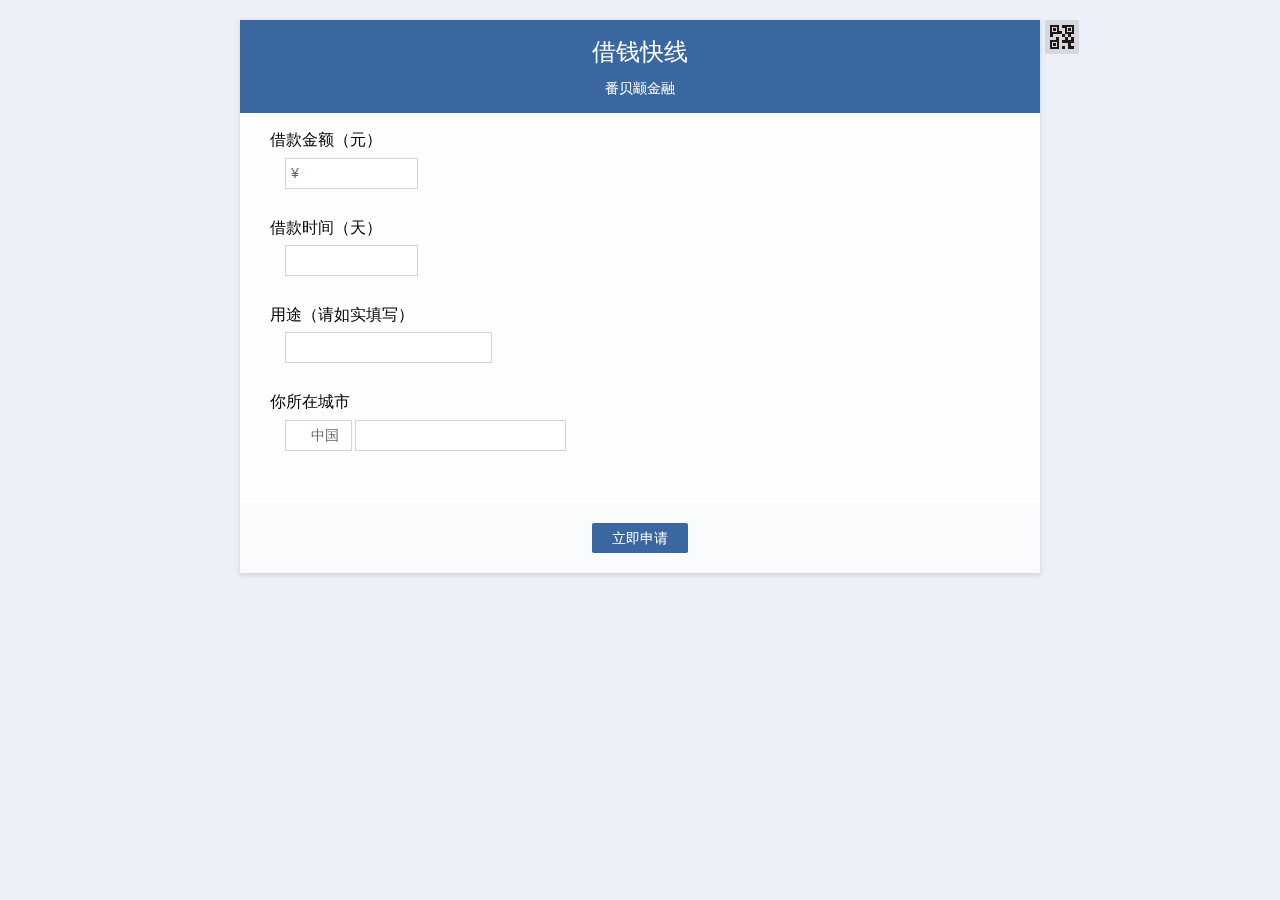
==== jq.html @ 6f874ecc "change" ====
<!DOCTYPE html>
<!-- saved from url=(0029)http://sv.mikecrm.com/0GJIt52 -->
<html><head><meta http-equiv="Content-Type" content="text/html; charset=UTF-8">
		<title>借钱快线</title>
		
		<meta name="viewport" content="width=device-width, initial-scale=1.0, maximum-scale=1.0, minimum-scale=1.0, user-scalable=no">
		<meta name="msapplication-tap-highlight" content="no">
		<meta name="apple-mobile-web-app-capable" content="yes">
		<meta name="robots" content="noindex">
		<meta name="robots" content="noarchive">
		<meta http-equiv="X-UA-Compatible" content="IE=Edge,chrome=1">
		<meta name="renderer" content="webkit">
		
		<link rel="apple-touch-icon" sizes="144x144" href="http://sv.mikecrm.com/images/favicon/apple-touch-icon-144x144.png">
		<link rel="icon" type="image/png" href="http://sv.mikecrm.com/images/favicon/favicon-32x32.png" sizes="32x32">
		<link rel="icon" type="image/png" href="http://sv.mikecrm.com/images/favicon/favicon-96x96.png" sizes="96x96">
		<meta name="msapplication-TileColor" content="#2d89ef">
		<meta name="msapplication-TileImage" content="images/favicon/mstile-144x144.png">
		<meta name="theme-color" content="#267DC5">

		<link rel="stylesheet" type="text/css" href="./jq_files/reset.css">
		<link rel="stylesheet" type="text/css" href="./jq_files/error.css">
		<link rel="stylesheet" type="text/css" href="./jq_files/formGlobal.css">
		<!-- <link rel="stylesheet" id="formStyleSheet" type="text/css" href="form/css/form.css"/> -->
		<link rel="stylesheet" type="text/css" href="./jq_files/cpCalendar.css">
						<script type="text/javascript">
					//Todo: JS is here
					var _VER = "170607";
					var _T = "0GJIt52";
					var IN_WECHAT = false;
							var JHR = 0;
							var SOUL = {"w":800,"h":{"t":"借钱快线","ly":8,"lys":1,"d":"番贝颛金融"},"t":{"sb":1,"sbt":"立即申请","crs":2},"st":{"h":{"bgl":{"h":3,"v":9},"yof":0,"bg":"_header_bg_duRuo.png","bgc":"#3B67A0","bgo":1,"tc":"#FFFFFF","dc":"#FFFFFF"},"bgc":"#EDF0F8","thc":"#2D8FD9","b":{"bgc":"#FDFDFE","bgo":1,"tc":"#000000","dc":"#666666","oc":"#000000"},"s":{"bgc":"#FAFBFC","bgo":1,"btc":"#3B67A0","btct":"#FFFFFF","btw":2}},"se":null,"ext":null,"cpo":"200015023;200015024;200015025;200015026","cpl":"----","cp":{"200015023":[13,0,{"t":"借款金额（元）","d":""},{"adc":1,"s":"1","wd":2},0],"200015024":[6,0,{"t":"借款时间（天）"},{"wd":2},0],"200015025":[6,0,{"t":"用途（请如实填写）"},{"wd":3},0],"200015026":[16,0,{"t":"你所在城市"},{"ilc":1,"lc":1,"t":2,"wd":4},0]},"_m":{"FRS":200005518,"ACC":"iuz3uHiymnwUGQe2jqub4FoNMu32zaqS","T":"0GJIt52","I":200001213,"U":"\/ugc_1_a\/pub\/ym\/ym1my6o6quan142lodaq6rht45pv9k57\/form\/image\/","CLN":"快线"}};
							var VST = {"ipLocI":1,"ipLocII":925,"ipLocIII":926,"mpLoc":{"1":{"1":"中国","2":"中國","3":"China","4":"China","5":"الصين","6":"Chine","7":"China","8":"Cina","9":"中国","10":"중국","11":"Китай"},"925":{"1":"浙江","3":"Zhejiang"},"926":{"1":"杭州","3":"Hangzhou"}},"lang":1,"uvd":{"wc":{"nickname":"tian","sex":1,"country":"China","province":"Zhejiang","city":"Hangzhou","headimgurl":"http:\/\/wx.qlogo.cn\/mmopen\/Q3auHgzwzM6mnrmthpxYVfjY0HbuEKZJ0L7nyo3NomIcA32icacultEnpJ9EUY46PLX19rroSy8xU9Uiczk37ocA\/0"},"ct":{"28":1,"30":{"I":1,"II":925,"III":926}}}};
					var _LFP = 1;
							var _SLD = "sv";
				</script>
			<link rel="stylesheet" type="text/css" href="./jq_files/form.css" media="all"><style id="style-1-cropbar-clipper">/* Copyright 2014 Evernote Corporation. All rights reserved. */
.en-markup-crop-options {
    top: 18px !important;
    left: 50% !important;
    margin-left: -100px !important;
    width: 200px !important;
    border: 2px rgba(255,255,255,.38) solid !important;
    border-radius: 4px !important;
}

.en-markup-crop-options div div:first-of-type {
    margin-left: 0px !important;
}
</style></head>
<!--[if IE 8]> <body class="ie8 cn win sld_sv"> <![endif]-->
<!--[if IE 9]> <body class="ie9 cn win sld_sv"> <![endif]-->
<!--[if gt IE 9]> <body class="cn win sld_sv"> <![endif]-->
<!--[if !IE]>--><body class="cn win sld_sv" style="background-color: rgb(237, 240, 248);"><!--<![endif]-->
		<form class="handleForm" method="post" enctype="multipart/form-data">
			<div class="wrapper">
				<div class="main" style="width: 800px;">
					<div class="header" style="background-color: rgb(59, 103, 160); height: auto; min-height: 63px; background-image: url(&quot;http://cdn1.mikecrm.com/images/formTemplate/header_bg_duRuo.png&quot;); background-position: center 100%; background-repeat: repeat-x;"><div class="fb_headerInfo" style="padding-top:0px">
		<div class="h_headline" style="text-align:center;color:#FFFFFF;"><p>借钱快线</p></div>
		<div class="h_description" style="text-align:center;color:#FFFFFF;"><p>番贝颛金融</p></div></div></div>
					<div class="body" style="background-color: rgb(253, 253, 254);"><div data-reactid=".0"><div class="fb_componentWrapper" data-reactid=".0.0"><div class="fb_component currency" id="200015023" data-reactid=".0.0.0:$c200015023"><div class="fb_componentText" data-reactid=".0.0.0:$c200015023.0"><p class="fbc_title" style="line-height:1.4;font-size:16px;font-weight:normal;color:#000000;" data-reactid=".0.0.0:$c200015023.0.0"><span data-reactid=".0.0.0:$c200015023.0.0.1:$block0"><span data-reactid=".0.0.0:$c200015023.0.0.1:$block0.0">借款金额（元）</span></span><span data-reactid=".0.0.0:$c200015023.0.0.3"></span></p><p class="fbc_tips" style="line-height:1.4;font-size:12px;color:rgba(102,102,102,0.7);" data-reactid=".0.0.0:$c200015023.0.2"></p></div><div class="fb_componentBody" data-reactid=".0.0.0:$c200015023.1"><div class="fbc_content fbc_widthCp" style="width:20%;" data-reactid=".0.0.0:$c200015023.1.0"><span class="fbc_currencySymbol" style="line-height:1.4;color:#666666;" data-reactid=".0.0.0:$c200015023.1.0.0">¥</span><div class="fbc_input" style="height:31px;line-height:1.4;padding-left:16px;" data-reactid=".0.0.0:$c200015023.1.0.1"><input class="fbi_input" tabindex="0" type="text" spellcheck="false" value="" autocomplete="off" data-reactid=".0.0.0:$c200015023.1.0.1.2"></div></div></div></div><div class="fb_component input" id="200015024" data-reactid=".0.0.0:$c200015024"><div class="fb_componentText" data-reactid=".0.0.0:$c200015024.0"><p class="fbc_title" style="line-height:1.4;font-size:16px;font-weight:normal;color:#000000;" data-reactid=".0.0.0:$c200015024.0.0"><span data-reactid=".0.0.0:$c200015024.0.0.1:$block0"><span data-reactid=".0.0.0:$c200015024.0.0.1:$block0.0">借款时间（天）</span></span><span data-reactid=".0.0.0:$c200015024.0.0.3"></span></p></div><div class="fb_componentBody" data-reactid=".0.0.0:$c200015024.1"><div class="fbc_content fbc_widthCp" style="width:20%;" data-reactid=".0.0.0:$c200015024.1.0"><div class="fbc_input" style="height:31px;line-height:1.4;" data-reactid=".0.0.0:$c200015024.1.0.0"><input class="fbi_input" tabindex="0" type="text" spellcheck="false" autocomplete="off" value="" data-reactid=".0.0.0:$c200015024.1.0.0.2"></div></div></div></div><div class="fb_component input" id="200015025" data-reactid=".0.0.0:$c200015025"><div class="fb_componentText" data-reactid=".0.0.0:$c200015025.0"><p class="fbc_title" style="line-height:1.4;font-size:16px;font-weight:normal;color:#000000;" data-reactid=".0.0.0:$c200015025.0.0"><span data-reactid=".0.0.0:$c200015025.0.0.1:$block0"><span data-reactid=".0.0.0:$c200015025.0.0.1:$block0.0">用途（请如实填写）</span></span><span data-reactid=".0.0.0:$c200015025.0.0.3"></span></p></div><div class="fb_componentBody" data-reactid=".0.0.0:$c200015025.1"><div class="fbc_content fbc_widthCp" style="width:30%;" data-reactid=".0.0.0:$c200015025.1.0"><div class="fbc_input" style="height:31px;line-height:1.4;" data-reactid=".0.0.0:$c200015025.1.0.0"><input class="fbi_input" tabindex="0" type="text" spellcheck="false" autocomplete="off" value="" data-reactid=".0.0.0:$c200015025.1.0.0.2"></div></div></div></div><div class="fb_component city" id="200015026" data-reactid=".0.0.0:$c200015026"><div class="fb_componentText" data-reactid=".0.0.0:$c200015026.0"><p class="fbc_title" style="line-height:1.4;font-size:16px;font-weight:normal;color:#000000;" data-reactid=".0.0.0:$c200015026.0.0"><span data-reactid=".0.0.0:$c200015026.0.0.1:$block0"><span data-reactid=".0.0.0:$c200015026.0.0.1:$block0.0">你所在城市</span></span><span data-reactid=".0.0.0:$c200015026.0.0.3"></span></p></div><div class="fb_componentBody" data-reactid=".0.0.0:$c200015026.1"><div class="fbc_mlContent has-country fbc_widthCp has-city" style="width:40%;" data-reactid=".0.0.0:$c200015026.1.0"><div class="fbc_mlItem fbc_select hasValue country is-limitCountry" style="height:31px;line-height:1.4;font-weight:normal;" data-reactid=".0.0.0:$c200015026.1.0.0:$limitCountry"><p class="fbc_selectValue hasImage" style="background-image:url(images/nationalFlag/1.gif);" data-reactid=".0.0.0:$c200015026.1.0.0:$limitCountry.0">中国</p></div><div class="fbc_mlItem fbc_inputSelect city" data-reactid=".0.0.0:$c200015026.1.0.0:$city"><div class="fbc_selectValue fbc_input" style="height:31px;line-height:1.4;" data-reactid=".0.0.0:$c200015026.1.0.0:$city.0"><input class="fbi_input" tabindex="0" type="text" spellcheck="false" autocomplete="off" data-reactid=".0.0.0:$c200015026.1.0.0:$city.0.2"></div><ul class="fbc_selectList" data-reactid=".0.0.0:$c200015026.1.0.0:$city.1"></ul></div><div class="clearB" data-reactid=".0.0.0:$c200015026.1.0.1"></div></div></div></div><div class="clearB" data-reactid=".0.0.$clearB"></div></div><noscript data-reactid=".0.$cart"></noscript></div></div>
			  		<div class="submitWrapper"><div data-reactid=".1"><div class="submit" style="text-align:center;background-color:#FAFBFC;" data-reactid=".1.$submit"><a class="fb_submitBtn" id="form_submit" style="width:auto;height:30px;padding-top:7px;padding-bottom:7px;padding-left:20px;padding-right:20px;font-weight:normal;color:#FFFFFF;background:#3B67A0;" data-reactid=".1.$submit.1">立即申请</a></div></div></div>
				<a class="f_shareBtn " title="通过二维码分享此表单"><img src="./jq_files/form_shareQr.png"></a></div>
			</div>
		</form>

		<div class="popwin" id="popwin"></div>
		<!--[if lt IE 9]>
			<script src="./form/js/json.js"></script>
		<![endif]-->
		<script type="text/javascript" src="./jq_files/commons.js.下载"></script>
		<script type="text/javascript" src="./jq_files/common-cn.js.下载"></script>
		<script type="text/javascript" src="./jq_files/viewer.js.下载"></script>
		<script type="text/javascript" src="./jq_files/f.js.下载"></script>
	
</body></html>
---- jq_files/error.css ----
.error_wrapper.isMobile,.fbc_input{-webkit-box-sizing:border-box;-moz-box-sizing:border-box}.fbc_button,.overEllipsis{overflow:hidden;white-space:nowrap;text-overflow:ellipsis;-o-text-overflow:ellipsis}.err_img,.fb_ssImg,.fbc_button{max-width:100%}.error_wrapper{width:600px;padding:20px 30px;margin:20px auto}.fb_frIcon,.fb_ssItem.input,.fb_ticketValidation{margin-left:auto;margin-right:auto}.error_wrapper .poweredBy_logo{float:none}.error_wrapper.isMobile{width:100%;padding:20px;box-sizing:border-box}.err_item{padding:10px 0;text-align:center}.err_title{margin-bottom:10px;line-height:25px;font-size:22px;font-size:2.2rem;color:#333}.err_blueTitle,.err_subTitle.hasMargin{margin-bottom:15px}.err_blueTitle{margin-top:5px;line-height:20px;font-size:18px;font-size:1.8rem;color:#2D8FD9}.err_subTitle{line-height:20px;color:#999}.limited .err_subTitle{text-align:left}.err_subTitle .toWiki{cursor:pointer}.err_subTitle>a,.err_subTitle>a:visited{color:#2D8FD9}.err_subTitle>a:hover{color:#1B71B8}.fb_secondaryStatus{padding:20px 30px 40px;text-align:center}.fb_ssItem{padding:10px 0;text-align:center}.fb_ssItem.input{width:140px;padding-bottom:0}.fbc_input,.isMobile .fb_ssItem.input,.isMobile .fbc_button{width:100%}.fb_ssItem .fbc_input{padding:5px;text-align:center}.fb_ssItem.button{margin-top:5px;line-height:0}.fb_ssItem.button .fbc_button{min-width:140px}.fb_ssItem.dayTime,.fb_ssItem.openTime{margin-top:10px}.fb_ssTitle{margin-bottom:20px;line-height:25px;font-size:20px;font-size:2rem;color:#333}.fb_ssSubTitle{line-height:20px;color:#666}.fb_ssSubTitle.error{color:#DA2824}.fbc_link,.fbc_link:visited{color:#2D8FD9}.fbc_link{line-height:25px}.fbc_link:hover{color:#1B71B8}.fb_errorTips{line-height:20px;color:#DA2824}.fb_ssTimeGuide{line-height:25px;color:#666}.fb_ssTime{line-height:40px;font-size:20px;color:#333}.fbc_input{padding:5px;line-height:1.4;color:#000;background:#fff;border:1px solid #D3D3D3;box-sizing:border-box}.fbc_input:hover{border-color:#AAA}.fbc_input:focus{border-color:#2D8FD9}.fbc_input:disabled{background:#F9FAFB}.fbc_input:disabled:hover{border-color:#D3D3D3}.fbc_input.error,.fbc_input.error:focus,.fbc_input.error:hover{border-color:#DA2824}.fbc_button{display:inline-block;min-width:60px;height:30px;line-height:30px;font-size:14px;text-align:center;color:#FFF;background:#1D9FE5;-webkit-box-sizing:border-box;-moz-box-sizing:border-box;box-sizing:border-box}.fbc_tips,.fbc_tips:visited{color:#A6D0F2}.fb_ssItem .fbc_button,.fbc_button:hover{background-color:#0D92E2}.fbc_button.orange{background-color:#F16C04}.fbc_button.orange:hover{background-color:#FFA002}.fbc_tips{padding-left:5px;-webkit-transition:all .2s cubic-bezier(.47,0,.745,.715);-moz-transition:all .2s cubic-bezier(.47,0,.745,.715);transition:all .2s cubic-bezier(.47,0,.745,.715)}.fbc_tips:hover{color:#2D8FD9}.fb_randomCode{display:inline-block;line-height:0;background-color:#fff;border:1px solid #EEE}.fb_rdExample,.fb_rdTitle{min-width:200px;line-height:20px;-webkit-box-sizing:border-box;-moz-box-sizing:border-box;display:inline-block}.fb_rdTitle{min-height:31px;padding:5px 10px;color:#333;background-color:#FCFCFC;border-bottom:1px solid #EEE;box-sizing:border-box}.fb_rdExample{min-height:40px;padding:10px;font-size:18px;font-size:1.8rem;color:#FF9F00;box-sizing:border-box}.fb_fnText{line-height:1.4;color:#666}.fb_frData,.fb_frStatistics{cursor:pointer;display:inline-block;width:132px;text-align:center}.it .fb_frData,.it .fb_frStatistics{width:180px}.ja .fb_frData,.ja .fb_frStatistics{width:150px}.fb_frBorder{display:inline-block;width:1px;height:50px;background-color:#EEE}.fb_frIcon{width:30px;height:30px;background:url(../../images/form/formCom.png) -375px center no-repeat}.sld_cn .fb_frIcon{background-image:url(http://cdn1.mikecrm.com/images/form/formCom.png)}.fb_frData .fb_frIcon{background-position:-406px center}.fb_frTitle{margin-top:5px;line-height:20px}.fb_ticketValidation{width:410px;max-width:100%;padding:15px;background-color:#2D8FD9;border-radius:5px;-webkit-box-sizing:border-box;-moz-box-sizing:border-box;box-sizing:border-box}.fb_tvDecorate:after,.fb_tvDecorate:before{top:0;width:14px;height:15px;content:'';bottom:0}.fb_tvContent,.fb_tvDecorate{position:relative;background-color:#fff}.fb_tvContent{border-radius:5px;-webkit-box-shadow:0 0 5px rgba(0,0,0,.6);box-shadow:0 0 5px rgba(0,0,0,.6)}.fb_tvTitle{position:relative;padding:20px 10px 10px;font-size:20px;font-size:2rem}.fb_tvGuide{padding-bottom:10px;color:#2D8FD9}.fb_tvDecorate{height:15px}.fb_tvDecorate:before{position:absolute;left:-5px;background:url(../../images/form/sprite.png) -259px -165px #2D8FD9}.fb_tvDecorate:after{position:absolute;right:-5px;background:url(../../images/form/sprite.png) -281px -165px #2D8FD9}.fb_tvBorder{position:absolute;top:7px;left:12px;right:12px;border-bottom:1px dashed #2D8FD9}.fb_tvQrCode{width:150px;height:150px;margin-top:15px}.fb_tvRandomCode{padding-bottom:15px;font-size:20px;font-size:2rem;text-decoration:none;color:inherit}.fb_tvDescribe{padding:10px 5px 15px;margin-left:10px;margin-right:10px;line-height:20px;font-size:13px;font-size:1.3rem;text-align:left;color:#848484;border-top:1px solid #D9DFE2}.fb_ticketValidationIntro{padding:10px;margin-top:10px;background-color:#E9EFF3}.fb_ticketValidationTitle{padding-bottom:15px;color:#848484}.fb_tviStep{position:relative;min-height:28px;padding-left:38px}.fb_tviStep.step0,.fb_tviStep.step1{padding-bottom:15px}.fb_tviStep.step0:before,.fb_tviStep.step1:before{content:'';position:absolute;top:28px;left:14px;bottom:0;border-left:1px dashed #2D8FD9}.fb_tviIcon{position:absolute;top:0;left:0;width:28px;height:28px;line-height:28px;text-align:center;color:#fff;background-color:#2D8FD9;border-radius:50%}.fb_tviTitle{line-height:28px;color:#2D8FD9}.fb_tviDes{font-size:12px;font-size:1.2rem;color:#525252}
---- jq_files/formGlobal.css ----
.cpt_img,.h_logo,.logo{max-width:100%}.overEllipsis{overflow:hidden;white-space:nowrap;text-overflow:ellipsis;-o-text-overflow:ellipsis}.fbc_optionSvg{position:absolute;display:inline-block;width:20px;padding-top:6px;color:#C5C5C6}.form_globalTips,.mask{position:fixed;top:0;left:0;right:0;bottom:0}.fbc_optionSvg.selected,.fbc_optionSvg:active{color:#2D8FD9}.form-disabled{filter:blur(6px);-webkit-filter:blur(6px)}.mask{z-index:999;background-color:rgba(0,0,0,.4);-webkit-transform:translateZ(9px);-moz-transform:translateZ(9px);transform:translateZ(9px)}.mask .popInnerAnimation{-webkit-animation:.28s translate_popinner forwards;-moz-animation:.28s translate_popinner forwards;animation:.28s translate_popinner forwards}.mask .captcha,.mask .scanner{width:240px;background:#fff;margin-left:auto;margin-right:auto;margin-top:5%;text-align:center;-webkit-box-shadow:0 2px 6px rgba(0,0,0,.2);box-shadow:0 2px 6px rgba(0,0,0,.2);border-radius:3px}.mask .captcha .scannerQRCode,.mask .scanner .scannerQRCode{width:174px;height:174px;margin-top:30px}.mask .captcha .scannerGuide,.mask .scanner .scannerGuide{padding:20px;margin-top:30px;background-color:#FAFBFC;border-top:1px solid #E9E8E7;border-radius:0 0 3px 3px}.mask .captcha .scannerWeChatIcon,.mask .scanner .scannerWeChatIcon{width:40px;height:40px}.mask .captcha .scannerDes,.mask .scanner .scannerDes{padding-top:10px;line-height:20px;color:#848484}.shareMask .scanner .scannerWeChatIcon{display:none}.form_globalTips{z-index:99;height:40px;line-height:40px;text-align:center;color:#fff;background:rgba(0,0,0,.6)}.wrapper{padding:20px 10px;-webkit-text-size-adjust:none;-ms-text-size-adjust:none;text-size-adjust:none}.readOnly .wrapper{margin-top:40px}.cpt_content{padding:20px 30px}.cpt_tips{padding-top:15px;padding-bottom:15px;line-height:20px;font-size:12px;font-size:1.2rem;color:#666}.cpt_tips.error{color:#DA2824}.cpt_inputWrapper{padding-right:22px}.cpt_icon{position:absolute;top:1px;right:6px;bottom:0;line-height:29px;color:#52B266}.h_description,.h_headline{line-height:1.4;white-space:pre-wrap;text-align:center}.cpt_icon.error{color:#DA2824}.cpt_operate{padding:15px 30px;background-color:#FAFBFC;border-top:1px solid #E9E8E7;border-radius:0 0 3px 3px}.cpt_confirm{width:100%}@media screen and (max-width:600px){.wrapper{padding:0}}.main{position:relative;width:800px;margin-left:auto;margin-right:auto;-webkit-box-shadow:0 2px 5px 1px rgba(124,124,124,.2);box-shadow:0 2px 5px 1px rgba(124,124,124,.2);z-index:20}.coverForm,.f_shareBtn{position:absolute;top:0}.f_shareBtn,.f_shareBtn>img{width:24px;height:24px}.ie8 .main{zoom:1;border:1px solid #c7c7c7;filter:progid:DXImageTransform.Microsoft.Shadow(Color=#eeeeee, Strength=2, Direction=90) , progid:DXImageTransform.Microsoft.Shadow(Color=#eeeeee, Strength=2, Direction=90)}.f_shareBtn{display:inline-block;left:100%;padding:5px;margin-left:5px;background-color:#E6E6E6;background-color:rgba(0,0,0,.1);border-radius:2px}.mj_content,.pb_hasSelfLogo{margin-left:auto;margin-right:auto}.f_shareBtn.f_shareLight{background-color:rgba(255,255,255,.3)}.coverForm{left:0;right:0;bottom:0;z-index:21;-webkit-transform:translateZ(4px);-moz-transform:translateZ(4px);transform:translateZ(4px)}.header{padding:15px 20px;color:#FFF;background-color:#0C4067}.pb_caLink,.poweredBy{color:rgba(0,0,0,.5);display:inline-block}.h_headline{font-size:24px;font-size:2.4rem;font-weight:700}.h_description{margin-top:10px}.mj_jtInfo,.pb_caLink,.poweredBy_title{overflow:hidden;white-space:nowrap;text-overflow:ellipsis;-o-text-overflow:ellipsis}.h_logo{line-height:0;text-align:center}.logo.style2{-webkit-box-shadow:0 2px 4px rgba(33,69,100,.6);box-shadow:0 2px 4px rgba(33,69,100,.6)}.logo.style3{-webkit-box-shadow:0 0 4px rgba(33,69,100,.6);box-shadow:0 0 4px rgba(33,69,100,.6)}.logo.style4{border:2px solid #000}.logo.style5{border:2px solid #fff}.body{min-height:70px;background-color:#FFF;border-top:0 none}.copyright{margin-top:20px;text-align:center}.poweredBy{height:21px;font-size:12px;font-size:1.2rem}.poweredBy_logo{float:left;display:inline-block;width:32px;height:21px;background:url(../../images/form/formCom.png) -436px center no-repeat}.sld_cn .poweredBy_logo{background-image:url(//cdn1.mikecrm.com/images/form/formCom.png)}.poweredBy_light{background-position:-468px center}.poweredBy_title{float:left;display:inline-block;max-width:700px;height:16px;padding-top:5px;padding-left:5px;line-height:16px}.pb_hasSelfLogo{position:relative;width:800px}.pb_mikeLogo{display:inline-block;position:absolute;right:0;top:-10px;width:82px;height:20px;background:url(../../images/logo/form_cn.png) center center no-repeat}.sld_cn .pb_mikeLogo{background-image:url(//cdn1.mikecrm.com/images/logo/form_cn.png)}.en .pb_mikeLogo{width:88px;height:19px;background-image:url(../../images/logo/form_en.png)}.sld_cn .en .pb_mikeLogo{background-image:url(//cdn1.mikecrm.com/images/logo/form_en.png)}.pb_companyInfo{min-height:30px;padding-left:90px;padding-right:90px;line-height:0;text-align:center}.is-noLogo .pb_companyInfo{padding-left:0;padding-right:0}.pb_companyLogo{max-width:100%;max-height:200px}.pb_companyName{padding-top:10px}.pb_caLink{max-width:100%;height:20px;line-height:20px;font-size:14px;font-size:1.4rem}.cp_countPickerContent{height:30px;padding-left:30px}.cp_iCountPicker{position:relative}.lg-countpicker-input{z-index:3;float:left;width:45px;height:30px;padding:4px 18px 4px 4px;line-height:20px;text-align:right;background-color:#fff;border:1px solid #D9D9D9;-webkit-box-sizing:border-box;-moz-box-sizing:border-box;box-sizing:border-box}.lg-countpicker-input.lg-countpicker-focus{border-color:#2D8FD9}.lg-countpicker-input.error{color:#C53B37;border-color:#C53B37}.lg-countpicker-unit{cursor:text;position:absolute;top:5px;left:59px;bottom:5px;line-height:20px;color:#848484}.lg-countpicker-increase,.lg-countpicker-reduce{float:left;display:inline-block;width:30px;height:30px;line-height:28px;text-align:center;color:#2D8FD9;background-color:#FFF;border:1px solid #D9D9D9;-webkit-box-sizing:border-box;-moz-box-sizing:border-box;box-sizing:border-box}.lg-countpicker-increase:hover,.lg-countpicker-reduce:hover{border-color:#7DB1DC}.lg-countpicker-increase:active,.lg-countpicker-reduce:active{color:#FFF;background-color:#2D8FD9;border-color:#2D8FD9}.lg-countpicker-increase.disabled,.lg-countpicker-reduce.disabled{cursor:default;color:#ABB2BB}.lg-countpicker-increase.disabled:hover,.lg-countpicker-reduce.disabled:hover{border-color:#D9D9D9}.lg-countpicker-increase.disabled:active,.lg-countpicker-reduce.disabled:active{color:#ABB2BB;background-color:#FFF;border-color:#D9D9D9}.lg-countpicker.no-input .lg-countpicker-reduce{border-right-color:#D9D9D9}.lg-countpicker.no-input .lg-countpicker-reduce:hover{border-right-color:#7DB1DC}.lg-countpicker.no-input .lg-countpicker-reduce:active{border-right-color:#2D8FD9}.lg-countpicker.no-input .lg-countpicker-reduce.disabled:hover{border-right-color:#D9D9D9}.lg-countpicker-reduce,.lg-countpicker-reduce.disabled:hover{border-right-color:transparent}.lg-countpicker-increase,.lg-countpicker-increase.disabled:hover{border-left-color:transparent}.mj_content{width:340px;height:240px;padding-top:20px;margin-top:5%;text-align:center;background-color:#6C7078;background-color:rgba(37,45,61,.5);border-radius:3px}.ja .mj_content,.ru .mj_content{height:262px}.it .mj_content{height:290px}.mj_img{width:100%;height:110px;background:url(../../images/form/form_publishArrow.png) center center no-repeat}.sld_cn .mj_img{background-image:url(//cdn1.mikecrm.com/images/form/form_publishArrow.png)}.mj_succeedTips{font-size:22px;font-size:2.2rem;color:#fff}.mj_jumpTips{padding:15px 10px 10px;margin-top:20px;border-top:1px solid #7B7F86;border-color:rgba(255,255,255,.1)}.mj_jtTitle{line-height:22px;color:#aaa}.mj_jtInfo{height:32px;line-height:32px;color:#fff}@-webkit-keyframes translate_popinner{0%,100%,90%{-webkit-animation-timing-function:cubic-bezier(.215,.61,.355,1);animation-timing-function:cubic-bezier(.215,.61,.355,1)}0%{opacity:0;-ms-filter:"progid:DXImageTransform.Microsoft.Alpha(Opacity=0)";-webkit-transform:translateY(-30px);transform:translateY(-30px)}90%{opacity:1;-ms-filter:"progid:DXImageTransform.Microsoft.Alpha(Opacity=100)";-webkit-transform:translateY(0);transform:translateY(0)}100%{-webkit-transform:none;transform:none}}@-moz-keyframes translate_popinner{0%,100%,90%{-moz-animation-timing-function:cubic-bezier(.215,.61,.355,1);animation-timing-function:cubic-bezier(.215,.61,.355,1)}0%{opacity:0;-ms-filter:"progid:DXImageTransform.Microsoft.Alpha(Opacity=0)";-moz-transform:translateY(-30px);transform:translateY(-30px)}90%{opacity:1;-ms-filter:"progid:DXImageTransform.Microsoft.Alpha(Opacity=100)";-moz-transform:translateY(0);transform:translateY(0)}100%{-moz-transform:none;transform:none}}@keyframes translate_popinner{0%,100%,90%{-webkit-animation-timing-function:cubic-bezier(.215,.61,.355,1);-moz-animation-timing-function:cubic-bezier(.215,.61,.355,1);animation-timing-function:cubic-bezier(.215,.61,.355,1)}0%{opacity:0;-ms-filter:"progid:DXImageTransform.Microsoft.Alpha(Opacity=0)";-webkit-transform:translateY(-30px);-moz-transform:translateY(-30px);transform:translateY(-30px)}90%{opacity:1;-ms-filter:"progid:DXImageTransform.Microsoft.Alpha(Opacity=100)";-webkit-transform:translateY(0);-moz-transform:translateY(0);transform:translateY(0)}100%{-webkit-transform:none;-moz-transform:none;transform:none}}
---- jq_files/cpCalendar.css ----
.cp_calendar_input,.cp_iContent{min-height:23px;outline:0;line-height:20px}.fUserInput{font-family:"Open Sans","Helvetica Neue",Helvetica,"Nimbus Sans L",-apple-system,BlinkMacSystemFont,"Liberation Sans","Hiragino Sans GB","Microsoft YaHei","Microsoft JhengHei","Source Han Sans CN","Source Han Sans SC","Wenquanyi Micro Hei","WenQuanYi Zen Hei","ST Heiti",SimSun,"WenQuanYi Zen Hei Sharp",sans-serif}.fUserInput.tw,.tw .fUserInput{font-family:"微軟正黑體","Microsoft JhengHei","Helvetica Neue",Helvetica,"MS UI Gothic","Nimbus Sans L",-apple-system,BlinkMacSystemFont,"Liberation Sans","Hiragino Sans GB","Microsoft YaHei","Microsoft JhengHei","Source Han Sans CN","Source Han Sans SC","Wenquanyi Micro Hei","WenQuanYi Zen Hei","ST Heiti",SimSun,"WenQuanYi Zen Hei Sharp",sans-serif}.fUserInput.ja,.ja .fUserInput{font-family:"Helvetica Neue",Helvetica,"MS UI Gothic","Nimbus Sans L",-apple-system,BlinkMacSystemFont,"Liberation Sans","Hiragino Sans GB","Microsoft YaHei","Microsoft JhengHei","Source Han Sans CN","Source Han Sans SC","Wenquanyi Micro Hei","WenQuanYi Zen Hei","ST Heiti",SimSun,"WenQuanYi Zen Hei Sharp",sans-serif}.fSystem{font-family:Roboto,"Helvetica Neue",Helvetica,"Nimbus Sans L",-apple-system,BlinkMacSystemFont,"Liberation Sans","Hiragino Sans GB","Microsoft YaHei","Microsoft JhengHei","Source Han Sans CN","Source Han Sans SC","Wenquanyi Micro Hei","WenQuanYi Zen Hei","ST Heiti",SimSun,"WenQuanYi Zen Hei Sharp",sans-serif}.fSystem.tw,.tw .fSystem{font-family:Roboto,"微軟正黑體","Microsoft JhengHei","Helvetica Neue",Helvetica,"MS UI Gothic","Nimbus Sans L",-apple-system,BlinkMacSystemFont,"Liberation Sans","Hiragino Sans GB","Microsoft YaHei","Microsoft JhengHei","Source Han Sans CN","Source Han Sans SC","Wenquanyi Micro Hei","WenQuanYi Zen Hei","ST Heiti",SimSun,"WenQuanYi Zen Hei Sharp",sans-serif}.fSystem.ja,.ja .fSystem{font-family:Roboto,"Helvetica Neue",Helvetica,"MS UI Gothic","Nimbus Sans L",-apple-system,BlinkMacSystemFont,"Liberation Sans","Hiragino Sans GB","Microsoft YaHei","Microsoft JhengHei","Source Han Sans CN","Source Han Sans SC","Wenquanyi Micro Hei","WenQuanYi Zen Hei","ST Heiti",SimSun,"WenQuanYi Zen Hei Sharp",sans-serif}.fOpenSans{font-family:"Open Sans","Helvetica Neue",Helvetica,"Nimbus Sans L",-apple-system,BlinkMacSystemFont,"Liberation Sans","Hiragino Sans GB","Microsoft YaHei","Microsoft JhengHei","Source Han Sans CN","Source Han Sans SC","Wenquanyi Micro Hei","WenQuanYi Zen Hei","ST Heiti",SimSun,"WenQuanYi Zen Hei Sharp",sans-serif}.fOpenSans.tw,.tw .fOpenSans{font-family:"Open Sans","微軟正黑體","Microsoft JhengHei","Helvetica Neue",Helvetica,"MS UI Gothic","Nimbus Sans L",-apple-system,BlinkMacSystemFont,"Liberation Sans","Hiragino Sans GB","Microsoft YaHei","Microsoft JhengHei","Source Han Sans CN","Source Han Sans SC","Wenquanyi Micro Hei","WenQuanYi Zen Hei","ST Heiti",SimSun,"WenQuanYi Zen Hei Sharp",sans-serif}.fOpenSans.ja,.ja .fOpenSans{font-family:"Open Sans","Helvetica Neue",Helvetica,"MS UI Gothic","Nimbus Sans L",-apple-system,BlinkMacSystemFont,"Liberation Sans","Hiragino Sans GB","Microsoft YaHei","Microsoft JhengHei","Source Han Sans CN","Source Han Sans SC","Wenquanyi Micro Hei","WenQuanYi Zen Hei","ST Heiti",SimSun,"WenQuanYi Zen Hei Sharp",sans-serif}.cBorderbox{-webkit-box-sizing:border-box;-moz-box-sizing:border-box;box-sizing:border-box}.calendar_bDayItem,.calendar_bMonthItem{-webkit-box-sizing:border-box;-moz-box-sizing:border-box}.overEllipsis{overflow:hidden;white-space:nowrap;text-overflow:ellipsis;-o-text-overflow:ellipsis}.cp_calendarField .cp_dropDownMenuWrapper{width:300px;background-color:transparent;-webkit-box-shadow:0 0 0 transparent;box-shadow:0 0 0 transparent}.calendarContainer{width:300px;background-color:#fff;border:1px solid #C1C4C1}.calendarContainer.D.data .calendarWrapper,.calendarContainer.MD.data .calendarWrapper{height:230px}.calendar_switcher{height:38px;margin:-1px;background-color:#267DC5}.calendar_sTitle{cursor:pointer;line-height:38px;text-align:center;font-size:16px;font-size:1.6rem;color:#fff}.calendar_sType{padding-right:10px}.calendarWrapper{overflow:hidden;position:relative;height:280px;-webkit-transition:height .3s cubic-bezier(.215,.61,.355,1);-moz-transition:height .3s cubic-bezier(.215,.61,.355,1);transition:height .3s cubic-bezier(.215,.61,.355,1)}.panel_date .calendarWrapper.calendarStatic{height:220px}.calendarMain{position:absolute;top:0;left:0;right:0;bottom:0}.calendar_typeList{position:absolute;top:-30px;left:20px;right:20px;bottom:0}.calendar_typeItem{cursor:pointer;width:100%;height:40px;padding-top:20px;text-align:center}.calendar_typeTitle{line-height:25px;font-size:16px;font-size:1.6rem;color:#525252}.calendar_typeExample{line-height:15px;font-size:12px;font-size:1.2rem;color:#848484}.calendar_typeItem.selected .calendar_typeTitle,.calendar_typeItem:hover .calendar_typeTitle{color:#2D8FD9}.calendar_typeTitle:before{content:"[";padding-right:9px;-webkit-transform:translateX(20px);-moz-transform:translateX(20px);-ms-transform:translateX(20px);transform:translateX(20px)}.calendar_typeTitle:after{content:"]";padding-left:9px;-webkit-transform:translateX(-20px);-moz-transform:translateX(-20px);-ms-transform:translateX(-20px);transform:translateX(-20px)}.calendar_typeTitle:after,.calendar_typeTitle:before{opacity:0;-ms-filter:"progid:DXImageTransform.Microsoft.Alpha(Opacity=0)";display:inline-block;zoom:1;-webkit-transition:opacity .2s,-webkit-transform .3s;-moz-transition:transform .3s,opacity .2s,-moz-transform .3s;transition:transform .3s,opacity .2s;transition:transform .3s,opacity .2s,-webkit-transform .3s,-moz-transform .3s}.calendar_typeItem.selected .calendar_typeTitle:after,.calendar_typeItem.selected .calendar_typeTitle:before{opacity:1;-ms-filter:"progid:DXImageTransform.Microsoft.Alpha(Opacity=100)";-webkit-transform:translateX(0);-moz-transform:translateX(0);-ms-transform:translateX(0);transform:translateX(0);-webkit-transform:translateZ(0);-moz-transform:translateZ(0);transform:translateZ(0)}.calendar_header{height:49px;padding-left:20px;padding-right:20px;border-bottom:1px solid #E0E0E0}.calendar_hTitle{position:relative;width:100%;height:49px;line-height:49px;font-size:16px;font-size:1.6rem;color:#2D8FD9}.calendar_hTitle.halfWidth{width:40%}.calendar_hTitle.halfWidth.month{float:left}.calendar_hTitle.halfWidth.year{float:right}.calendar_CurrentVal{display:inline-block;position:absolute;top:0;left:20px;right:20px;bottom:0;text-align:center;color:#000}.calendar_hDecrease,.calendar_hIncrease{display:none;padding-left:5px;padding-right:5px;line-height:49px}.calendar_hTitle.canSwitch .hasTopLayer{cursor:pointer;color:#2D8FD9}.calendar_hDecrease{float:left;color:#2D8FD9}.calendar_hIncrease{float:right;color:#2D8FD9}.calendar_hTitle.canSwitch .calendar_hDecrease,.calendar_hTitle.canSwitch .calendar_hIncrease,.calendar_time .calendar_content{display:inline-block}.calendar_body{position:absolute;top:50px;left:0;right:0;bottom:0}.calendar_bMonthList,.calendar_bWeekList,.calendar_bYearList{top:0;left:10px;padding-top:10px;position:absolute;right:0;bottom:0}.calendar_bWeekNameRow{height:30px}.calendar_bWeekNameItem{float:left;width:40px;height:30px;line-height:30px;text-align:center;font-size:12px;font-size:1.2rem;color:#525252;font-weight:700;white-space:nowrap}.calendar_bWeekRow{height:20px;padding-top:10px}.calendar_bDayItem{float:left;cursor:default;width:20px;height:20px;margin-left:10px;margin-right:10px;line-height:20px;text-align:center;color:#AAA;box-sizing:border-box}.calendar_bMonthItem,.calendar_bYearItem{width:70px;margin-top:30px;line-height:30px;height:30px;float:left;text-align:center}.calendar_bDayItem a,.calendar_bDayItem a:hover,.calendar_bDayItem a:visited{color:#AAA}.calendar_bDayItem.current-month{cursor:pointer;color:#525252}.calendar_bDayItem.current-month a,.calendar_bDayItem.current-month a:hover,.calendar_bDayItem.current-month a:visited{color:#525252}.calendar_bDayItem.current-month:hover{color:#2D8FD9;font-weight:700}.calendar_bDayItem.current-month:hover a,.calendar_bDayItem.current-month:hover a:hover,.calendar_bDayItem.current-month:hover a:visited{color:#2D8FD9}.calendar_bDayItem.current-month.selected{color:#2D8FD9;border-bottom:2px solid #267DC5}.calendar_bDayItem.current-month.selected a,.calendar_bDayItem.current-month.selected a:hover,.calendar_bDayItem.current-month.selected a:visited{color:#2D8FD9}.calendar_bDayItem.today{border-radius:50%;background-color:rgba(45,143,217,.5)}.calendar_bDayItem.today.selected{border-bottom:0 none}.calendar_bDayItem.disabled,.calendar_bDayItem.disabled a,.calendar_bDayItem.disabled a:hover,.calendar_bDayItem.disabled a:visited{cursor:default;color:#AAA}.calendar_bDayItem.disabled:hover{color:#AAA;font-weight:400}.calendar_bDayItem.disabled:hover a,.calendar_bDayItem.disabled:hover a:hover,.calendar_bDayItem.disabled:hover a:visited{color:#AAA}.calendar_bDayItem.disabled.selected{color:#AAA;border-bottom:0 none}.calendar_bDayItem.disabled.selected a,.calendar_bDayItem.disabled.selected a:hover,.calendar_bDayItem.disabled.selected a:visited{color:#AAA}.calendar_bMonthItem{cursor:pointer;color:#525252;white-space:nowrap;box-sizing:border-box}.calendar_bYearItem,.cp_iContent{-webkit-box-sizing:border-box;-moz-box-sizing:border-box}.calendar_bMonthItem:hover{color:#2D8FD9;font-weight:700}.calendar_bMonthItem.selected{color:#2D8FD9;border-bottom:2px solid #267DC5}.calendar_bYearItem{cursor:default;color:#AAA;box-sizing:border-box}.calendar_bYearItem.current-decade{cursor:pointer;color:#525252}.calendar_bYearItem.current-decade:hover{color:#2D8FD9;font-weight:700}.calendar_bYearItem.current-decade.selected{color:#2D8FD9;border-bottom:2px solid #267DC5}.calendar_time{height:30px;padding:10px;text-align:center;background-color:#F9FAFB;border-top:1px solid #E0E0E0;border-bottom:1px solid #E0E0E0}.calendar_input{float:left;width:50px;padding:0}.calendar_input .cp_iContent{height:30px;padding-top:4px;padding-bottom:4px;text-align:center;background-color:#fff;border:1px solid #D9DFE2}.cp_iContent{width:100%;padding:0 5px 2px;background-color:transparent;border:0;border-bottom:1px solid #D9DFE2;-webkit-transition:all .1s;-moz-transition:all .1s;transition:all .1s;font-family:"Open Sans","Helvetica Neue",Helvetica,"Nimbus Sans L",-apple-system,BlinkMacSystemFont,"Liberation Sans","Hiragino Sans GB","Microsoft YaHei","Microsoft JhengHei","Source Han Sans CN","Source Han Sans SC","Wenquanyi Micro Hei","WenQuanYi Zen Hei","ST Heiti",SimSun,"WenQuanYi Zen Hei Sharp",sans-serif;box-sizing:border-box}.cp_iContent.tw,.tw .cp_iContent{font-family:"微軟正黑體","Microsoft JhengHei","Helvetica Neue",Helvetica,"MS UI Gothic","Nimbus Sans L",-apple-system,BlinkMacSystemFont,"Liberation Sans","Hiragino Sans GB","Microsoft YaHei","Microsoft JhengHei","Source Han Sans CN","Source Han Sans SC","Wenquanyi Micro Hei","WenQuanYi Zen Hei","ST Heiti",SimSun,"WenQuanYi Zen Hei Sharp",sans-serif}.cp_iContent.ja,.ja .cp_iContent{font-family:"Helvetica Neue",Helvetica,"MS UI Gothic","Nimbus Sans L",-apple-system,BlinkMacSystemFont,"Liberation Sans","Hiragino Sans GB","Microsoft YaHei","Microsoft JhengHei","Source Han Sans CN","Source Han Sans SC","Wenquanyi Micro Hei","WenQuanYi Zen Hei","ST Heiti",SimSun,"WenQuanYi Zen Hei Sharp",sans-serif}.cp_iContent.noBorder{border-bottom:0 none}.cp_calendar_input{float:left;width:50px;padding:4px 0;height:30px;text-align:center;background-color:#fff;border:1px solid #D9DFE2;border-bottom:1px solid #D9DFE2;-webkit-transition:all .1s;-moz-transition:all .1s;transition:all .1s;font-family:"Open Sans","Helvetica Neue",Helvetica,"Nimbus Sans L",-apple-system,BlinkMacSystemFont,"Liberation Sans","Hiragino Sans GB","Microsoft YaHei","Microsoft JhengHei","Source Han Sans CN","Source Han Sans SC","Wenquanyi Micro Hei","WenQuanYi Zen Hei","ST Heiti",SimSun,"WenQuanYi Zen Hei Sharp",sans-serif;-webkit-box-sizing:border-box;-moz-box-sizing:border-box;box-sizing:border-box}.cp_calendar_input.tw,.tw .cp_calendar_input{font-family:"微軟正黑體","Microsoft JhengHei","Helvetica Neue",Helvetica,"MS UI Gothic","Nimbus Sans L",-apple-system,BlinkMacSystemFont,"Liberation Sans","Hiragino Sans GB","Microsoft YaHei","Microsoft JhengHei","Source Han Sans CN","Source Han Sans SC","Wenquanyi Micro Hei","WenQuanYi Zen Hei","ST Heiti",SimSun,"WenQuanYi Zen Hei Sharp",sans-serif}.cp_calendar_input.ja,.ja .cp_calendar_input{font-family:"Helvetica Neue",Helvetica,"MS UI Gothic","Nimbus Sans L",-apple-system,BlinkMacSystemFont,"Liberation Sans","Hiragino Sans GB","Microsoft YaHei","Microsoft JhengHei","Source Han Sans CN","Source Han Sans SC","Wenquanyi Micro Hei","WenQuanYi Zen Hei","ST Heiti",SimSun,"WenQuanYi Zen Hei Sharp",sans-serif}.cp_calendar_input.noBorder{border-bottom:0 none}.cp_infoItem.active .cp_iContent{border-color:#2D8FD9}.cp_infoItemField.error .cp_iContent{border-color:#C53B37}.cp_iContentBo{display:none;position:absolute;left:0;right:0;bottom:0;height:2px;border-left:1px solid #2D8FD9;border-right:1px solid #2D8FD9}.cp_infoItem.active .cp_iContentBo{display:block}.cm_left .cFormatSwitch-leave .calendar_header,.cm_right .cFormatSwitch-leave .calendar_header,.cp_infoItem.active .cpr_iContentBo,.cp_infoItemField.error .cpr_iContentBo{display:none}.cp_infoItemField.error .cp_iContentBo{border-color:#C53B37}.calendarTips{float:left;padding:5px;line-height:20px;color:#AAA}.calendar_operate{height:32px;padding:10px;text-align:center}.calendar_confirm{margin-right:20px}.calendarMain .calendar_body .disabled,.calendarMain .calendar_body .disabled a{cursor:default;color:#AAA}.listSwitch-enter{opacity:0;-ms-filter:"progid:DXImageTransform.Microsoft.Alpha(Opacity=0)"}.listSwitch-enter.listSwitch-enter-active,.listSwitch-leave{opacity:1;-ms-filter:"progid:DXImageTransform.Microsoft.Alpha(Opacity=100)"}.cm_next .listSwitch-enter{-webkit-transform:translate3d(200px,0,0);-moz-transform:translate3d(200px,0,0);transform:translate3d(200px,0,0)}.ie8 .cm_next .listSwitch-enter{left:200px;right:-200px}.cm_prev .listSwitch-enter{-webkit-transform:translate3d(-200px,0,0);-moz-transform:translate3d(-200px,0,0);transform:translate3d(-200px,0,0)}.ie8 .cm_prev .listSwitch-enter{left:-200px;right:200px}.ie8 .cm_next .listSwitch-enter.listSwitch-enter-active,.ie8 .cm_next .listSwitch-leave,.ie8 .cm_prev .listSwitch-enter.listSwitch-enter-active,.ie8 .cm_prev .listSwitch-leave{left:0;right:0}.listSwitch-enter.listSwitch-enter-active{-webkit-transition:all .22s linear;-moz-transition:all .22s linear;transition:all .22s linear}.cm_next .listSwitch-enter.listSwitch-enter-active,.cm_prev .listSwitch-enter.listSwitch-enter-active{-webkit-transform:translate3d(0,0,0);-moz-transform:translate3d(0,0,0);transform:translate3d(0,0,0)}.listSwitch-leave.listSwitch-leave-active,.typeSwitch-enter{opacity:0;-ms-filter:"progid:DXImageTransform.Microsoft.Alpha(Opacity=0)"}.cm_next .listSwitch-leave,.cm_prev .listSwitch-leave{-webkit-transform:translate3d(0,0,0);-moz-transform:translate3d(0,0,0);transform:translate3d(0,0,0)}.listSwitch-leave.listSwitch-leave-active{-webkit-transition:all .22s linear;-moz-transition:all .22s linear;transition:all .22s linear}.cm_prev .listSwitch-leave.listSwitch-leave-active{-webkit-transform:translate3d(200px,0,0);-moz-transform:translate3d(200px,0,0);transform:translate3d(200px,0,0)}.ie8 .cm_prev .listSwitch-leave.listSwitch-leave-active{left:200px;right:-200px}.cm_next .listSwitch-leave.listSwitch-leave-active{-webkit-transform:translate3d(-200px,0,0);-moz-transform:translate3d(-200px,0,0);transform:translate3d(-200px,0,0)}.ie8 .cm_next .listSwitch-leave.listSwitch-leave-active{left:-200px;right:200px}.typeSwitch-enter.typeSwitch-enter-active,.typeSwitch-leave{opacity:1;-ms-filter:"progid:DXImageTransform.Microsoft.Alpha(Opacity=100)"}.cm_magnify .typeSwitch-enter{-webkit-transform:scale(.6);-moz-transform:scale(.6);-ms-transform:scale(.6);transform:scale(.6)}.cm_shrink .typeSwitch-enter{-webkit-transform:scale(1.2);-moz-transform:scale(1.2);-ms-transform:scale(1.2);transform:scale(1.2)}.typeSwitch-enter.typeSwitch-enter-active{-webkit-transition:all .22s linear;-moz-transition:all .22s linear;transition:all .22s linear}.cm_magnify .typeSwitch-enter.typeSwitch-enter-active,.cm_shrink .typeSwitch-enter.typeSwitch-enter-active{-webkit-transform:scale(1);-moz-transform:scale(1);-ms-transform:scale(1);transform:scale(1)}.cm_shrink .cFormatSwitch-enter,.typeSwitch-leave.typeSwitch-leave-active{opacity:0;-ms-filter:"progid:DXImageTransform.Microsoft.Alpha(Opacity=0)"}.cm_magnify .typeSwitch-leave,.cm_shrink .typeSwitch-leave{-webkit-transform:scale(1);-moz-transform:scale(1);-ms-transform:scale(1);transform:scale(1)}.typeSwitch-leave.typeSwitch-leave-active{-webkit-transition:all .22s linear;-moz-transition:all .22s linear;transition:all .22s linear}.cm_magnify .typeSwitch-leave.typeSwitch-leave-active{-webkit-transform:scale(1.2);-moz-transform:scale(1.2);-ms-transform:scale(1.2);transform:scale(1.2)}.cm_shrink .typeSwitch-leave.typeSwitch-leave-active{-webkit-transform:scale(.6);-moz-transform:scale(.6);-ms-transform:scale(.6);transform:scale(.6)}.cm_shrink .cFormatSwitch-enter.cFormatSwitch-enter-active{opacity:1;-ms-filter:"progid:DXImageTransform.Microsoft.Alpha(Opacity=100)";-webkit-transition:all .25s linear;-moz-transition:all .25s linear;transition:all .25s linear}.cm_magnify .cFormatSwitch-enter{z-index:10;opacity:0;-ms-filter:"progid:DXImageTransform.Microsoft.Alpha(Opacity=0)";-webkit-transform:scale(.6);-moz-transform:scale(.6);-ms-transform:scale(.6);transform:scale(.6)}.cm_magnify .cFormatSwitch-enter.cFormatSwitch-enter-active{opacity:1;-ms-filter:"progid:DXImageTransform.Microsoft.Alpha(Opacity=100)";-webkit-transform:scale(1);-moz-transform:scale(1);-ms-transform:scale(1);transform:scale(1);-webkit-transition:all .22s linear;-moz-transition:all .22s linear;transition:all .22s linear}.cm_left .cFormatSwitch-enter .calendar_body{opacity:0;-ms-filter:"progid:DXImageTransform.Microsoft.Alpha(Opacity=0)"}.cm_left .cFormatSwitch-enter.cFormatSwitch-enter-active .calendar_body{opacity:1;-ms-filter:"progid:DXImageTransform.Microsoft.Alpha(Opacity=100)";-webkit-transition:all .22s linear;-moz-transition:all .22s linear;transition:all .22s linear}.cm_right .cFormatSwitch-enter .calendar_body{z-index:10;opacity:0;-ms-filter:"progid:DXImageTransform.Microsoft.Alpha(Opacity=0)";left:200px;right:-200px}.cm_right .cFormatSwitch-enter.cFormatSwitch-enter-active .calendar_body,.cm_shrink .cFormatSwitch-leave{opacity:1;-ms-filter:"progid:DXImageTransform.Microsoft.Alpha(Opacity=100)";-webkit-transition:all .25s linear;-moz-transition:all .25s linear}.cm_right .cFormatSwitch-enter.cFormatSwitch-enter-active .calendar_body{left:0;right:0;transition:all .25s linear}.cm_shrink .cFormatSwitch-leave{z-index:10;-webkit-transform:scale(1);-moz-transform:scale(1);-ms-transform:scale(1);transform:scale(1);transition:all .25s linear}.cm_shrink .cFormatSwitch-leave.cFormatSwitch-leave-active{opacity:0;-ms-filter:"progid:DXImageTransform.Microsoft.Alpha(Opacity=0)";-webkit-transform:scale(.6);-moz-transform:scale(.6);-ms-transform:scale(.6);transform:scale(.6)}.cm_magnify .cFormatSwitch-leave{opacity:1;-ms-filter:"progid:DXImageTransform.Microsoft.Alpha(Opacity=100)";-webkit-transition:all .25s linear;-moz-transition:all .25s linear;transition:all .25s linear}.cm_magnify .cFormatSwitch-leave.cFormatSwitch-leave-active{opacity:0;-ms-filter:"progid:DXImageTransform.Microsoft.Alpha(Opacity=0)"}.cm_left .cFormatSwitch-leave .calendar_body{z-index:10;opacity:1;-ms-filter:"progid:DXImageTransform.Microsoft.Alpha(Opacity=100)";left:0;right:0}.cm_left .cFormatSwitch-leave.cFormatSwitch-leave-active .calendar_body{opacity:0;-ms-filter:"progid:DXImageTransform.Microsoft.Alpha(Opacity=0)";left:200px;right:-200px;-webkit-transition:all .25s linear;-moz-transition:all .25s linear;transition:all .25s linear}.cm_right .cFormatSwitch-leave .calendar_body{opacity:1;-ms-filter:"progid:DXImageTransform.Microsoft.Alpha(Opacity=100)"}.cm_right .cFormatSwitch-leave.cFormatSwitch-leave-active .calendar_body{opacity:0;-ms-filter:"progid:DXImageTransform.Microsoft.Alpha(Opacity=0)";-webkit-transition:all .25s linear;-moz-transition:all .25s linear;transition:all .25s linear}
---- jq_files/form.css ----
.cBorderbox,.fb_component{-webkit-box-sizing:border-box}.fbc_describe,.fbc_optionLabel,.fbc_optionLabel>span,.fbc_picDescribe,.fbc_tabular,.pay_orderInfo,.pay_tradeInfo{word-wrap:break-word;word-break:break-word}.overEllipsis{overflow:hidden;white-space:nowrap;text-overflow:ellipsis;-o-text-overflow:ellipsis}.fbc_describe,.fbc_title{white-space:pre-wrap;line-height:1.4}.cBorderbox{-moz-box-sizing:border-box;box-sizing:border-box}.fb_component,.fbc_widthCp{-moz-box-sizing:border-box}.coverForm{overflow-y:auto;-webkit-overflow-scrolling:touch}.fb_componentWrapper{padding-bottom:40px}.fb_group,.fb_group .fb_component,.fb_group .fb_component .fbc_foldContent,.fb_group .fb_component .fbc_picDescribe,.fb_group .fb_component .fbc_pictureWrapper{padding-left:15px;padding-right:15px}.fb_component{float:left;width:100%;padding:12px 30px;box-sizing:border-box}.fbc_button,.fbc_widthCp{-webkit-box-sizing:border-box}.fb_component:hover{background:rgba(0,0,0,.02)}.fbc_title{margin-top:4px;font-size:16px;color:#333}.fbc_required{margin-left:5px;color:#DA2824}.fbc_describe{margin-top:2px;color:#666}.fbc_descriptionLink{display:inline-block;color:#2D8FD9}.fbc_descriptionLink:visited{color:#2D8FD9}.fbc_descriptionLink .iconfont{font-size:14px;font-size:1.4rem}.fbc_tips{line-height:1.4;font-size:12px;font-size:1.2rem;color:#999}.fbc_tips .error,.fbc_tips.error{color:#DA2824!important}.fbc_errorTips{line-height:1.4;font-size:12px;font-size:1.2rem;color:#DA2824}.fbc_content{position:relative;margin-top:6px;padding-left:15px}.fbc_widthCp{width:80%;box-sizing:border-box}.fbc_btnPrimitive,.fbc_button{min-width:60px;text-align:center;border-radius:2px;-moz-box-sizing:border-box;white-space:nowrap;text-overflow:ellipsis;-o-text-overflow:ellipsis;display:inline-block;font-size:14px;overflow:hidden}.fbc_button{max-width:100%;padding:7px 14px;line-height:1.2;color:#FFF;background-color:#0C4067;box-sizing:border-box}.fbc_button:hover{opacity:.9;-ms-filter:"progid:DXImageTransform.Microsoft.Alpha(Opacity=90)"}.fbc_button.disabled:hover,.fbc_uploadFile .fbc_ufContent{opacity:1;-ms-filter:"progid:DXImageTransform.Microsoft.Alpha(Opacity=100)"}.fbc_button.disabled{cursor:default;color:#ABB2BB;background-color:#F9FAFB}.fbc_button+.fbc_button{margin-left:2%}.fbc_button.calendar_confirm{background-color:#267dc5}.fbc_button.orange{color:#fff;background-color:#F16C04}.fbc_btnPrimitive{padding:6px 10px;line-height:1.4;color:#267dc5;background:#fff;-webkit-box-sizing:border-box;box-sizing:border-box;border:1px solid #D3D3D3}.fbc_input,.fbc_input .fbi_input{-webkit-box-sizing:border-box;-moz-box-sizing:border-box;width:100%}.fbc_btnPrimitive:hover{border-color:#267dc5}.fbc_btnPrimitive:active{color:#fff;background-color:#267dc5}.fbc_foldContent{padding-top:5px;line-height:1.4;color:#666;white-space:pre-wrap}.fbc_foldContent.hasFoldText .fbc_foldBtn{padding-left:10px}.fbc_foldBtn{cursor:pointer;display:inline-block;padding-right:15px;color:#2D8FD9}.fbc_foldIcon{padding-left:5px}.fbc_input{position:relative;padding:0;line-height:1.4;color:#000;background:#fff;border:1px solid #D3D3D3;box-sizing:border-box}.fbc_input.has-icon{padding-left:22px}.fbc_input.has-icon .fbi_placeholder{left:22px}.fbc_input .fbi_input{height:100%;resize:none;padding:5px;background-color:transparent;box-sizing:border-box;border:0}.fbc_optionInput,.fbc_optionVal{-webkit-box-sizing:border-box;-moz-box-sizing:border-box}.fbc_input .fbi_placeholder{cursor:text;position:absolute;top:0;left:0;right:0;bottom:0;padding:5px;color:#999;overflow:hidden;white-space:nowrap;text-overflow:ellipsis;-o-text-overflow:ellipsis}.fbc_input .fbi_icon{position:absolute;top:1px;left:6px;bottom:0;line-height:29px;color:rgba(45,143,217,.6)}.fbc_input::-webkit-input-placeholder{color:#999}.fbc_input::-moz-placeholder{color:#999}.fbc_input:-ms-input-placeholder{color:#999}.fbc_input:-moz-placeholder{color:#999}.fbc_input.textarea{height:120px;resize:none}.fbc_input.textarea .fbi_placeholder{white-space:normal;line-height:1.4}.fb_cartTd,.fbc_currencySymbol,.fbc_rateTipsText,.fbc_selectValue,.fbc_tabularInput .fbi_placeholder,.fbc_ufText,.fbc_unit{white-space:nowrap;text-overflow:ellipsis;-o-text-overflow:ellipsis}.fbc_input.nameItem{float:left}.fbc_input:hover{border-color:#AAA}.fbc_input.is_focus,.fbc_input:focus{border-color:#2D8FD9}.fbc_input.is_focus .fbi_icon,.fbc_input:focus .fbi_icon{color:#2D8FD9}.fbc_input.error .fbi_icon,.fbc_input.error.is_focus .fbi_icon,.fbc_input.error:focus .fbi_icon{color:#DA2824}.fbc_input:disabled{background:#F9FAFB}.fbc_input:disabled:hover{border-color:#D3D3D3}.fbc_input.error,.fbc_input.error.is_focus,.fbc_input.error:focus,.fbc_input.error:hover{border-color:#DA2824}.fbc_currencySymbol,.fbc_unit{position:absolute;display:inline-block;top:6px;bottom:6px;max-width:50%;line-height:1.4;font-size:14px;font-size:1.4rem;color:#666;z-index:3;overflow:hidden}.fbc_unit{right:6px;padding-left:5px;text-align:right}.fbc_currencySymbol{left:21px;padding-right:5px}.fbc_emptyTip{color:#999;font-size:13px;font-size:1.3rem}.fbc_optionsLi{float:left;position:relative;width:100%}.fbc_optionsLi .fbc_optionVal{cursor:pointer}.fbc_optionsLi .fbc_optionVal.disabled{cursor:default}.fbc_optionsLi.has-input .fbc_optionVal{float:left;width:auto;max-width:58%;padding-right:10px}.fbc_optionsLi.has-input .fbc_optionIcon,.fbc_optionsLi.has-input .fbc_optionLabel{padding-top:6px;padding-bottom:6px}.fbc_optionsLi.has-input .fbc_optionSvg{padding-top:8px}.layout-1 .fbc_optionsLi.has-input .fbc_optionVal{max-width:60%}.layout-2 .fbc_optionsLi{width:50%}.layout-3 .fbc_optionsLi{width:33.3%}.layout-4 .fbc_optionsLi{width:25%}.checkbox .fbc_optionsLi.has-input{margin-bottom:5px}.fbc_optionVal{position:relative;width:100%;line-height:1.5;text-align:left;color:#666;box-sizing:border-box}.fbc_optionIcon,.fbc_optionSvg{position:absolute;display:inline-block}.fbc_optionVal.company.disabled,.fbc_optionVal.gender.disabled,.fbc_optionVal.picRadio.disabled,.fbc_optionVal.position.disabled,.fbc_optionVal.radio.disabled,.fbc_optionVal.title.disabled{color:#999}.fbc_optionVal.company.isFull,.fbc_optionVal.company.isFull .fbc_optionLabel,.fbc_optionVal.company.isFull .fbc_optionTips,.fbc_optionVal.gender.isFull,.fbc_optionVal.gender.isFull .fbc_optionLabel,.fbc_optionVal.gender.isFull .fbc_optionTips,.fbc_optionVal.picRadio.isFull,.fbc_optionVal.picRadio.isFull .fbc_optionLabel,.fbc_optionVal.picRadio.isFull .fbc_optionTips,.fbc_optionVal.position.isFull,.fbc_optionVal.position.isFull .fbc_optionLabel,.fbc_optionVal.position.isFull .fbc_optionTips,.fbc_optionVal.radio.isFull,.fbc_optionVal.radio.isFull .fbc_optionLabel,.fbc_optionVal.radio.isFull .fbc_optionTips,.fbc_optionVal.title.isFull,.fbc_optionVal.title.isFull .fbc_optionLabel,.fbc_optionVal.title.isFull .fbc_optionTips{color:#ccc}.fbc_optionVal.checkbox.disabled .fbc_optionLabel,.fbc_optionVal.picCheckbox.disabled .fbc_optionLabel{color:#999}.fbc_optionVal.checkbox.isFull,.fbc_optionVal.checkbox.isFull .fbc_optionLabel,.fbc_optionVal.checkbox.isFull .fbc_optionTips,.fbc_optionVal.picCheckbox.isFull,.fbc_optionVal.picCheckbox.isFull .fbc_optionLabel,.fbc_optionVal.picCheckbox.isFull .fbc_optionTips{color:#ccc}.fbc_optionVal:hover .fbc_optionSvg{color:#2D8FD9}.fbc_optionSvg{width:16px;padding-top:6px;color:#C5C5C6}.fbc_optionSvg.selected,.fbc_optionSvg:hover{color:#2D8FD9}.fbc_optionIcon{width:20px;padding-top:4px;padding-bottom:4px;background:url(../../images/form/formCom.png) 0 center no-repeat}.sld_cn .fbc_optionIcon{background-image:url(//cdn1.mikecrm.com/images/form/formCom.png)}.fbc_optionIcon:hover{background-position:-40px center}.fbc_optionIcon.disabled{background-position:-20px center}.fbc_optionIcon.selected{background-position:-60px center}.fbc_optionIcon.checkbox{background-position:-80px center}.fbc_optionIcon.checkbox:hover{background-position:-120px center}.fbc_optionIcon.checkbox.disabled{background-position:-100px center}.fbc_optionIcon.checkbox.selected{background-position:-140px center}.fbc_optionLabel{display:inline-block;padding:4px 0 4px 25px}.fbc_optionTips{padding-left:10px;font-size:12px;color:#999}.fbc_optionInput{float:left;width:40%;box-sizing:border-box}.fbc_picOptionImage,.fbc_picOptionsLi{-webkit-box-sizing:border-box;-moz-box-sizing:border-box;float:left}.fbc_picOptionsLi{cursor:pointer;width:100%;padding:2px;margin-top:6px;text-align:center;background-color:#FFF;border:1px solid #D5D5D5;box-sizing:border-box}.fbc_picOptionsLi .fbc_optionVal{display:inline-block;width:auto;padding-left:3px;padding-right:3px}.layout-2 .fbc_picOptionsLi{width:49.5%}.layout-2 .fbc_picOptionsLi.clearB{margin-right:1%}.layout-3 .fbc_picOptionsLi{width:32.7%;margin-left:.95%}.layout-3 .fbc_picOptionsLi.clearB{margin-left:0}.layout-4 .fbc_picOptionsLi{width:24.25%;margin-left:1%}.fbc_content.has-input .fbc_required,.layout-4 .fbc_picOptionsLi.clearB{margin-left:0}.fbc_picOptionImage{position:relative;width:100%;line-height:0;box-sizing:border-box}.fbc_select,.fbc_selectArrow{-webkit-box-sizing:border-box;-moz-box-sizing:border-box}.fbc_imgPreview{position:absolute;display:block;color:#D5D5D5;right:0;top:0;width:26px;height:26px;line-height:26px;background-color:rgba(255,255,255,.3);font-size:16px;font-size:1.6rem;cursor:pointer}.fbc_inputSelect,.fbc_select{position:relative;line-height:1.4}.fbc_imgPreview:hover{color:#848484}.fbc_picOptionImg{max-width:100%}.fbc_picOptionContent_half .fbc_picOptionImage{width:50%}.fbc_picOptionContent_half .fbc_optionVal{float:left;width:50%}.fbc_select{cursor:default;padding:5px;color:#999;background:#FFF;border:1px solid #D3D3D3;box-sizing:border-box}.fbc_selectLi.hasImage,.fbc_selectValue.hasImage{background-position:0 center;background-repeat:no-repeat}.fbc_select.hasValue{color:#666}.fbc_select:hover{border-color:#AAA}.fbc_select.focus{border-color:#2D8FD9}.fbc_content.has-input{margin-top:0}.fbc_mlItem,.fbc_paItem,.fbc_selectInput,.fbc_uploadFile+.fbc_uploadFile{margin-top:6px}.fbc_content.has-input .fbc_required,.fbc_content.has-input .fbc_select{float:left;margin-top:6px;margin-right:10px}.fbc_selectInput{float:left;width:60%}.fbc_selectValue{height:100%;padding-right:25px;outline:0;overflow:hidden}.fbc_selectValue.hasImage{padding-left:20px}.fbc_selectArrow{position:absolute;right:3px;top:0;bottom:0;padding:5px 2px;line-height:1.4;color:#666;box-sizing:border-box}.fbc_dtIcon,.fbc_selectLi{-webkit-box-sizing:border-box;-moz-box-sizing:border-box}.fbc_selectList{z-index:50;display:none;position:absolute;top:100%;left:-1px;right:-1px;background-color:#fff;border:1px solid #2D8FD9;max-height:240px;overflow:auto}.fbc_selectList.fbc_showList{display:block}.dropDown .fbc_selectList{min-width:260px}.fbc_inputSelect .fbc_selectList{left:0;right:0}.fbc_selectLi{padding:2px 5px;box-sizing:border-box;color:#666}.fbc_selectLi.fbc_currentSelected{color:#2D8FD9;font-weight:600}.fbc_selectLi.fbc_disabled,.fbc_selectLi.fbc_disabled .fbc_selectTips{color:#D3D3D3}.fbc_selectLi.fbl_hover,.fbc_selectLi:hover{color:#fff;background-color:#2D8FD9}.fbc_selectLi.fbl_hover .fbc_selectAlia,.fbc_selectLi.fbl_hover .fbc_selectTips,.fbc_selectLi.fbl_hover.fbc_currentSelected,.fbc_selectLi:hover .fbc_selectAlia,.fbc_selectLi:hover .fbc_selectTips,.fbc_selectLi:hover.fbc_currentSelected{color:#fff}.fbc_selectLi.fbl_hover.fbc_disabled,.fbc_selectLi:hover.fbc_disabled{color:#D3D3D3;background-color:#fff}.fbc_selectLi.fbl_hover.fbc_disabled .fbc_selectTips,.fbc_selectLi:hover.fbc_disabled .fbc_selectTips{color:#D3D3D3}.fbc_selectLi .fbc_selectAlia,.fbc_selectTips{color:#999;font-size:12px}.fbc_selectLi.hasImage{margin-left:5px;padding-left:20px}.fbc_selectTips{padding-left:10px}.fb_component.multiLevel{padding-right:20px}.fb_component.multiLevel .fbc_mlItem{max-width:99%}.fbc_commodityImg,.fbc_mlItem,.fbc_paItem,.fbc_pcImg,.fbc_piImg{max-width:100%}.fbc_mlContent{padding-left:15px}.fbc_mlContent.has-country .city{width:75%}.fbc_mlContent.has-city .country{width:24%;margin-right:1%}.fbc_mlItem{float:left;margin-right:1%}.fbc_mlItem.city{width:100%;margin-right:0}.fbc_mlItem.address{width:75%}.fbc_mlItem.zipCode{width:24%;margin-right:0}.fbc_mlItem.fbc_select.is-limitCountry .fbc_selectValue{padding-right:0}.fbc_datetime{position:relative}.fbc_datetime .fbc_input{padding-left:22px}.fbc_dtIcon{z-index:3;position:absolute;top:2px;left:5px;line-height:29px;color:#2D8FD9;box-sizing:border-box}.fbc_ufText,.fbc_uploadFile{-webkit-box-sizing:border-box;-moz-box-sizing:border-box;overflow:hidden}.fbc_dtDropWrapper{z-index:23;display:none;position:absolute;top:100%;left:-1px;background-color:#fff;border:1px solid #2D8FD9}.fbc_dtDropWrapper.fbc_dtShowWrapper{display:block}.fbc_ufIcon,.fbc_uploadFile:hover .fbc_ufRemove{display:inline-block}.fbc_uploadFile{position:relative;width:100%;line-height:1.4;background:#FFF;border:1px dashed #D3D3D3;box-sizing:border-box;-webkit-transition:all 50ms cubic-bezier(.47,0,.745,.715);-moz-transition:all 50ms cubic-bezier(.47,0,.745,.715);transition:all 50ms cubic-bezier(.47,0,.745,.715)}.fbc_uploadFile.error,.fbc_uploadFile.succeed{border-style:solid;cursor:pointer}.fbc_uploadFile:hover{border-color:#2D8FD9}.fbc_uploadFile.empty{cursor:pointer}.fbc_uploadFile.empty:hover .fbc_ufText,.fbc_uploadFile.empty:hover .fbc_ufText a{color:#333!important}.fbc_uploadFile.empty .fbc_ufText,.fbc_uploadFile.empty .fbc_ufText a{color:#aaa!important}.fbc_uploadFile.succeed .fbc_ufIcon{color:#52B266}.fbc_uploadFile.succeed .fbc_ufText{color:#333!important;padding-right:20px}.fbc_uploadFile.succeed .fbc_ufText a{color:#333!important}.fbc_uploadFile.error,.fbc_uploadFile.error:hover{border-color:#DA2824}.fbc_uploadFile.error .fbc_ufIcon{color:#FFA002}.fbc_uploadFile.error .fbc_ufText{padding-right:20px;color:#DA2824}.fbc_uploadFile.error .fbc_ufText a{color:#DA2824!important}.fbc_uploadFile .fbc_ufContent{position:relative;color:#999;background:#FFF;text-decoration:none;zoom:1;height:28px}.f_submitWorker,.fbc_uploadFile .fbc_ufInput{opacity:0;-ms-filter:"progid:DXImageTransform.Microsoft.Alpha(Opacity=0)"}.fbc_uploadFile .fbc_ufInput{z-index:10;position:absolute;cursor:pointer;right:0;top:0;bottom:0;height:29px;font-size:144px;font-size:14rem}.f_submitWorker{overflow:hidden;height:2px;width:100px}.fbc_ufIcon{position:absolute;top:0;bottom:0;left:3px;width:20px;line-height:29px;text-align:center;font-size:18px;font-size:1.8rem;color:#999;z-index:3}.fbc_ufText{z-index:3;padding:5px 5px 5px 25px;box-sizing:border-box;-webkit-transition:all 50ms cubic-bezier(.47,0,.745,.715);-moz-transition:all 50ms cubic-bezier(.47,0,.745,.715);transition:all 50ms cubic-bezier(.47,0,.745,.715)}.fbc_paItem,.fbc_ufRemove{-webkit-box-sizing:border-box;-moz-box-sizing:border-box}.fbc_ufSize{z-index:4;position:absolute;padding-left:5px;color:#aaa}.fbc_ufRemove{z-index:22;display:none;position:absolute;top:0;bottom:0;right:5px;padding:5px 2px;line-height:1.4;color:#DDD;box-sizing:border-box}.fbc_ufRemove:hover{color:#DA2824}.fbc_pictureAttachment{margin-left:15px}.fbc_paItem{position:relative;float:left;width:150px;height:150px;padding:10px 0;margin-right:1%;background:#FFF;border:1px dashed #D3D3D3;overflow:hidden;cursor:pointer;box-sizing:border-box}.fbc_paItem:hover{border-color:#2D8FD9}.fbc_paItem:hover .fbc_paAddTips,.fbc_paItem:hover .fbc_paAddTitle{color:#333}.fbc_paItem:hover .fbc_paAddTips.error,.fbc_paItem:hover .fbc_paAddTitle.error{color:#DA2824}.fbc_paItem:hover .fbc_pafRemove{display:inline}.fbc_paItem:hover .fbc_reUploadBtn{cursor:pointer;display:inline-block}.fbc_paItem:hover .fbc_selectedImagePreview{-webkit-transform:scale(1.2);-moz-transform:scale(1.2);-ms-transform:scale(1.2);transform:scale(1.2);-webkit-transform-origin:center center;-moz-transform-origin:center center;-ms-transform-origin:center center;transform-origin:center center;opacity:.65;-ms-filter:"progid:DXImageTransform.Microsoft.Alpha(Opacity=65)"}.fbc_paItem.error .fbc_paImgState{color:#FFA002}.fbc_paItem .fbc_paContentInfo{position:relative;color:#999;opacity:1;-ms-filter:"progid:DXImageTransform.Microsoft.Alpha(Opacity=100)";text-decoration:none;zoom:1;z-index:0}.fbc_paItem .fbc_ufInput{position:absolute;opacity:0;-ms-filter:"progid:DXImageTransform.Microsoft.Alpha(Opacity=0)";right:0;top:0;height:100%;font-size:144px;font-size:14rem;z-index:5;cursor:pointer}.fbc_paImgPreview,.fbc_pcMain:hover .fbc_pcNext,.fbc_pcMain:hover .fbc_pcPrev,.fbc_selectedImage,.ie8 .fbc_paImgPreview .fbc_reUploadBtn{opacity:1;-ms-filter:"progid:DXImageTransform.Microsoft.Alpha(Opacity=100)"}.fbc_selectedImage{vertical-align:middle;display:block;margin:auto;position:absolute;top:0;left:0;right:0;bottom:0;z-index:0;width:150px;height:150px;background-position:center center;-webkit-background-size:cover;background-size:cover;background-repeat:no-repeat}.fbc_selectedImagePreview{-webkit-transition:all .2s ease-in;-moz-transition:all .2s ease-in;transition:all .2s ease-in}.fbc_paImgPreview{position:absolute;top:0;right:0;bottom:0;left:0;text-align:center;background:#000;zoom:1}.fbc_paImgPreview .fbc_pafRemove{display:none;position:absolute;z-index:15;bottom:auto;right:6px;top:6px;font-size:16px;color:#fff;zoom:1}.fbc_paImgPreview .fbc_reUploadBtn{display:none;position:relative;margin-top:62px;background-color:rgba(40,40,40,.5);color:#FFF;border-radius:20px;height:20px;padding:6px 18px;z-index:3;zoom:1}.fbc_heatItem,.fbc_heatItem>span,.fbc_paImgState,.fbc_ragDragBar,.fbc_rateContent,.fbc_rateGroup,.fbc_rateItem,.fbc_rateTipsText{display:inline-block}.ie8 .fbc_paImgPreview .fbc_reUploadBtn{background-color:#666}.fbc_paImgPlaceholder{position:relative;width:47px;height:43px;margin:20px auto;background:url(../../images/form/formCom.png) -500px center no-repeat}.sld_cn .fbc_paImgPlaceholder{background-image:url(//cdn1.mikecrm.com/images/form/formCom.png)}.de .fbc_paImgPlaceholder,.fb-de .fbc_paImgPlaceholder,.fb-fr .fbc_paImgPlaceholder,.fb-ja.fbc_paImgPlaceholder,.fr .fbc_paImgPlaceholder,.ja .fbc_paImgPlaceholder{margin:10px auto 15px}.fbc_paImgState{position:absolute;right:-2px;bottom:-2px;width:14px;height:14px;padding:2px;line-height:14px;text-align:center;border-radius:50%;color:#2D8FD9;background-color:#fff}.fbc_paAddTips,.fbc_paAddTitle{text-align:center;color:#999}.fbc_paAddTips.error,.fbc_paAddTitle.error{font-size:12px;font-size:1.2rem;color:#DA2824}.fbc_rateGroup{min-height:28px}.fbc_rateItemWrapper{float:left;width:28px;height:28px;margin-right:5px}.fbc_rateItem{float:left;width:28px;height:28px;background:url(../../images/form/formCom.png?v=20170602) -236px center no-repeat}.sld_cn .fbc_rateItem{background-image:url(//cdn1.mikecrm.com/images/form/formCom.png?v=20170602)}.fbc_rateItem.selected,.fbc_rateItem:hover{background-position:-180px center}.star .fbc_rateItem{width:14px}.star .fbc_rateItem.left-half{background-position:-236px center}.star .fbc_rateItem.left-half.selected,.star .fbc_rateItem.left-half:hover{background-position:-180px center}.star .fbc_rateItem.right-half{background-position:-250px center}.star .fbc_rateItem.right-half.selected,.star .fbc_rateItem.right-half:hover{background-position:-194px center}.heart .fbc_rateItem{background-position:-348px center}.heart .fbc_rateItem.selected,.heart .fbc_rateItem:hover{background-position:-320px center}.thumb .fbc_rateItem{background-position:-292px center}.thumb .fbc_rateItem.selected,.thumb .fbc_rateItem:hover{background-position:-264px center}.rose .fbc_rateItem{background-position:-580px center}.rose .fbc_rateItem.selected{background-position:-552px center}.fbc_heatBar{position:relative;height:20px;margin-top:4px;margin-bottom:4px}.fbc_raItem+.fbc_raItem,.fbc_roItem+.fbc_roItem{margin-top:8px}.fbc_heatItem{float:left;position:relative;height:100%}.fbc_heatItem>span{position:absolute;top:0;left:0;right:0;bottom:0;background-color:#fff;border:1px solid #D3D3D3}.fbc_heatItem.selected>span,.fbc_heatItem:hover>span{background-color:#F5D964;border-color:transparent}.fbc_heatItem+.fbc_heatItem>span{left:2px}.fbc_rateTips{height:18px;line-height:18px;color:#999}.fbc_rateTipsText{width:33%;text-align:left;overflow:hidden}.fbc_rateTipsText.middle{margin-left:.5%;margin-right:.5%;text-align:center}.fbc_rateTipsText.right{text-align:right}.fbc_tabular{width:100%;background-color:#fff;border:1px solid #D3D3D3;-webkit-box-sizing:border-box;-moz-box-sizing:border-box;box-sizing:border-box}.fbc_tabular .fbc_optionSvg{position:relative;padding-bottom:0}.fbc_tabular td,.fbc_tabular th{padding:5px;text-align:center;border:1px solid #D3D3D3}.fbc_tabular td{line-height:0}.fbc_tabularInput,.fbc_tabularTitle{line-height:1.4;-webkit-box-sizing:border-box}.fbc_tabular td.fbc_tTitleLeft{text-align:left}.fbc_tabular td .fbc_optionVal{cursor:pointer;text-align:center}.fbc_tabular td .fbc_optionVal .fbc_optionIcon{position:static}.fbc_tabularTitle{padding:5px 0;-moz-box-sizing:border-box;box-sizing:border-box}.fbc_tabularInput{position:relative;width:100%;background:#FFF;border:1px solid #D3D3D3;-moz-box-sizing:border-box;box-sizing:border-box}.fbc_tabularInput:hover{border-color:#AAA}.fbc_tabularInput.is_focus{border-color:#2D8FD9}.fbc_tabularInput .fbi_input{width:100%;height:100%;resize:none;padding:5px;background-color:transparent;-webkit-box-sizing:border-box;-moz-box-sizing:border-box;box-sizing:border-box;border:0}.fbc_rankAnswer,.fbc_rankOption{line-height:1.4;-moz-box-sizing:border-box;float:left}.fbc_tabularInput .fbi_placeholder{position:absolute;top:0;left:0;right:0;bottom:0;padding:5px;color:#999;overflow:hidden}.fbc_tabularInput.textarea{height:69px;resize:none}.fbc_tabularInput.textarea .fbi_placeholder{white-space:normal;line-height:1.4}.fbc_rankAnswer{width:50%;padding:8px;background-color:#F9FAFB;border:1px solid #D3D3D3;-webkit-box-sizing:border-box;box-sizing:border-box}.fbc_rankOption,.fbc_roItem{-webkit-box-sizing:border-box}.fbc_raItem{position:relative;width:100%}.fbc_raNum,.fbc_ragDragBar{position:absolute;top:0;bottom:0}.fbc_raItem.has-value .fbc_raNum{background-color:#2D8FD9}.fbc_raItem.has-value .fbc_raGroove{background-color:#fff;border-style:solid}.fbc_raNum{left:0;width:31px;padding-top:6px;padding-bottom:6px;text-align:center;color:#fff;background-color:#999}.fbc_raGroove{margin-left:34px;padding:5px;background-color:#EBEBEB;border:1px dashed #D3D3D3}.fbc_raFilled .fbc_raGroove{padding:0;border:0}.fbc_raFilled .fbc_raGroove .fbc_ragInfo{padding-right:0}.fbc_raFilled .fbc_raNum{background-color:#2D8FD9}.fbc_raFilled.fbc_raHovered .fbc_raNum{background-color:#2b77bd}.fbc_raHovered .fbc_raGroove{color:#2D8FD9;background-color:#57bae9}.fbc_raHovered .fbc_raNum{background-color:#2D8FD9}.fbc_ragInfo{padding-right:24px}.fbc_ragDragBar{cursor:default;right:0;width:24px;background:url(../../images/form/formCom.png) -161px center no-repeat}.sld_cn .fbc_ragDragBar{background-image:url(//cdn1.mikecrm.com/images/form/formCom.png)}.fbc_rankOption{width:50%;padding-top:8px;padding-bottom:8px;padding-left:16px;border:1px solid transparent;box-sizing:border-box}.fbc_rankOption.fbc_rankOption_hover{background-color:#ff0}.fbc_roItem{cursor:pointer;position:relative;padding:5px;background-color:#fff;border:1px solid #D3D3D3;-moz-box-sizing:border-box;box-sizing:border-box}.fbc_roDragBar,.fbc_rsDragBar{cursor:default;position:absolute;top:0;right:0;text-align:center;display:inline-block;bottom:0}.fbc_roItem:hover{border-color:#AAA}.fbc_roItem.dragging{z-index:10;border-color:#2D8FD9}.fbc_roInfo{padding-right:24px}.fbc_roDragBar{width:22px;margin-right:2px;background:url(../../images/form/formCom.png) -158px center no-repeat}.sld_cn .fbc_roDragBar{background-image:url(//cdn1.mikecrm.com/images/form/formCom.png)}.fbc_rsDragBar{width:24px;line-height:30px;color:#666}.fb_pmItem,.fbc_pcImage.next,.fbc_pcImg.isJumpTo,.fbc_pccDot,.fbc_pccImage{cursor:pointer}.fbc_rsDragBar:hover{color:#DA2824}.fbc_commodityLi{float:left;width:100%;padding:2px;margin-top:6px;text-align:center;background-color:#FFF;border:1px solid #D5D5D5;-webkit-box-sizing:border-box;-moz-box-sizing:border-box;box-sizing:border-box}.layout-2 .fbc_commodityLi{width:49.5%}.layout-2 .fbc_commodityLi.clearB{margin-right:1%}.layout-3 .fbc_commodityLi{width:32.7%;margin-left:.95%}.layout-3 .fbc_commodityLi.clearB{margin-left:0}.layout-4 .fbc_commodityLi{width:24.25%;margin-left:1%}.layout-4 .fbc_commodityLi.clearB{margin-left:0}.fbc_commodityImage{position:relative;width:100%;padding-bottom:2px;line-height:0;border-bottom:1px dashed #D5D5D5;-webkit-box-sizing:border-box;-moz-box-sizing:border-box;box-sizing:border-box}.fbc_commodityName{width:100%;padding:5px 3px;line-height:1.4;text-align:left;color:#000;-webkit-box-sizing:border-box;-moz-box-sizing:border-box;box-sizing:border-box}.fb_picture_none .fbc_pictureImage,.fbc_removeIcon{-moz-box-sizing:border-box;-webkit-box-sizing:border-box}.fbc_commodityNameJump{color:#000}.fbc_commodityNameJump:hover{color:#2D8FD9}.fbc_commodityNameJump:visited{color:#000}.fbc_commodityDescribe{width:100%;padding:0 3px 3px;line-height:1.2;text-align:left;color:#666;-webkit-box-sizing:border-box;-moz-box-sizing:border-box;box-sizing:border-box;white-space:pre-wrap}.fbc_commodityTips{width:100%;padding:0 3px;line-height:1.4;text-align:left;font-size:12px;color:#999}.fbc_purchaseInfo{position:relative;height:22px;padding:3px}.fbc_commodityCount{position:absolute;top:3px;right:3px;margin-top:0}.fbc_commodityCount .cp_countPickerContent{height:22px;padding-left:0}.fbc_commodityCount .lg-countpicker-increase,.fbc_commodityCount .lg-countpicker-reduce{width:22px;height:22px;line-height:20px}.fbc_commodityCount .lg-countpicker-input{width:26px;height:22px;padding:0;text-align:center}.fbc_commodityPrice{padding-right:70px;line-height:22px;font-size:17px;font-size:1.7rem;text-align:left;color:#2D8FD9}.fbc_commodityPrice .decimalPart{font-size:12px;font-size:1.2rem}.fb_cartError{text-align:center;color:#DA2824;background-color:#ffebe7;border:1px solid #eebfb7;padding:6px;margin-top:20px;margin-right:30px;margin-left:30px}.fb_cart{padding-top:2px;padding-bottom:20px;margin-top:10px;border-top:5px solid #F16E04;background:url(../../images/form/cart_border.png) 0 bottom repeat-x #fff}.sld_cn .fb_cart{background-image:url(//cdn1.mikecrm.com/images/form/cart_border.png)}.fb_cartTitle{height:43px;padding-left:30px;line-height:43px;font-size:16px;font-size:1.6rem;color:#F16E04;border-top:1px solid #F16E04;border-bottom:1px solid #F5F5F5;background:url(../../images/form/cart_bg.png) -20px -6px no-repeat #FEFEFD}.sld_cn .fb_cartTitle{background-image:url(//cdn1.mikecrm.com/images/form/cart_bg.png)}.fb_cartTable{padding-left:30px;padding-right:30px}.fb_cartCommodity,.fb_cartTh{padding-left:10px;padding-right:10px}.fb_cartTh{height:35px;line-height:35px;font-size:12px;font-size:1.2rem;color:#666}.fb_cartCommodities{background-color:#FCF5F1;border:1px solid #F3D3BD}.fb_cartCommodity{height:30px;line-height:30px}.fb_cartCommodity+.fb_cartCommodity{border-top:1px dashed #F3D3BD}.fb_cartTd{float:left;display:inline-block;height:100%;overflow:hidden}.fb_cartTd.name{width:70%}.fb_cartTd.quantity,.fb_cartTd.subTotal{width:15%;text-align:right}.fb_cartTotal{padding-top:5px;line-height:30px;font-size:12px;font-size:1.2rem;text-align:center;color:#999}.fb_cartTotal .price{font-size:20px;font-size:2rem;color:#E96C1E}.fb_paymentMethod{padding-top:10px;text-align:center}.fb_pmItem{position:relative;display:inline-block;width:150px;height:86px;border:1px solid #E5E5E5}.fb_pmItem+.fb_pmItem{margin-left:10px}.fb_pmItem.active,.fb_pmItem:hover{border-color:#4DABEA}.fb_pmImg{width:51px;height:40px;margin-top:15px;margin-left:auto;margin-right:auto;background:url(../../images/form/formCart.png) 0 -65px no-repeat}.sld_cn .fb_pmImg{background-image:url(//cdn1.mikecrm.com/images/form/formCart.png)}.fb_pmTitle{line-height:20px;text-align:center;color:#848484}.fb_pmChosenImg{position:absolute;right:0;bottom:0;width:36px;height:36px;background:url(../../images/form/formCart.png) 2px -182px no-repeat}.fbc_pcPictures,.fbc_piWrapper,.fbc_pictureImage{position:relative}.sld_cn .fb_pmChosenImg{background-image:url(//cdn1.mikecrm.com/images/form/formCart.png)}.fb_component.staticPic{padding:5px 0}.fb_component.staticPic .fbc_foldContent,.fbc_picDescribe,.fbc_pictureWrapper{padding-left:30px;padding-right:30px}.fbc_picDescribe{line-height:1.4;color:#666;white-space:pre-wrap}.fb_staticPicPaddingNone .fbc_pictureWrapper{padding-left:0;padding-right:0}.fbc_pictureGroup{float:left}.fbc_pictureImage{max-width:100%;line-height:0;text-align:center;overflow:hidden}.fb_picture_none .fbc_pictureImage{box-sizing:border-box}.fbc_piWrapper.no-image{padding-top:20px;padding-bottom:20px;background-color:#F2F2F2;width:100%;height:100%}.fbc_piWrapper.no-image .fbc_piImg{width:80px;height:80px}.images-2 .fbc_pictureImage{float:left}.fb_picture_none .images-2 .fbc_pictureImage,.fb_picture_none .layout-2 .fbc_pictureGroup,.fb_picture_none .layout-3 .fbc_pictureGroup{width:50%}.images-3.layout-1 .fbc_pictureImage{float:left}.fb_picture_none .images-3.layout-1 .fbc_pictureImage{width:33.3333%}.images-3 .fbc_pictureGroup.big .no-image{padding-top:60px;padding-bottom:60px}.images-3 .fbc_pictureGroup.small .no-image .fbc_piImg{width:60px;height:60px}.images-4.layout-1 .fbc_pictureImage{float:left}.fb_picture_none .images-4.layout-1 .fbc_pictureImage{width:25%}.images-4 .fbc_pictureGroup.big .no-image{padding-top:110px;padding-bottom:110px}.images-4 .fbc_pictureGroup.small .no-image .fbc_piImg{width:60px;height:60px}.fbc_pcPictures{width:100%;height:200px;min-height:50px}.fbc_pcNext,.fbc_pcPrev{opacity:0;-ms-filter:"progid:DXImageTransform.Microsoft.Alpha(Opacity=0)";position:absolute;top:50%;margin-top:-25px;width:30px;height:50px;line-height:50px;font-size:20px;font-size:2rem;text-align:center;color:#fff;background-color:rgba(0,0,0,.2);-webkit-transition:all .3s cubic-bezier(.47,0,.745,.715);-moz-transition:all .3s cubic-bezier(.47,0,.745,.715);transition:all .3s cubic-bezier(.47,0,.745,.715)}.fbc_pcNext{right:0}.fbc_pcImageWrapper{position:relative;width:100%;height:100%;overflow:hidden}.fbc_pcImage{display:-webkit-box;display:-webkit-flex;display:-moz-box;display:-ms-flexbox;display:flex;-webkit-box-align:center;-webkit-align-items:center;-moz-box-align:center;-ms-flex-align:center;align-items:center;-webkit-box-pack:center;-webkit-justify-content:center;-moz-box-pack:center;-ms-flex-pack:center;justify-content:center;text-align:center;position:absolute;top:0;left:0;right:0;bottom:0}.fbc_pcImage.no-image{background-color:#F2F2F2}.slide .fbc_pcImage{left:5%;right:5%}.fbc_pcImage.current{z-index:3}.fbc_pcImage.current .fbc_pcImg{position:absolute;top:50%;left:50%;-webkit-transform:translate(-50%,-50%);-moz-transform:translate(-50%,-50%);-ms-transform:translate(-50%,-50%);transform:translate(-50%,-50%)}.ie8 .fbc_pcImage.current .fbc_pcImg{top:0;left:0}.fbc_pcImage.prev{cursor:pointer;-webkit-transform:translate(-5%,-8%) scale(.8);-moz-transform:translate(-5%,-8%) scale(.8);-ms-transform:translate(-5%,-8%) scale(.8);transform:translate(-5%,-8%) scale(.8);-webkit-transform-origin:bottom left;-moz-transform-origin:bottom left;-ms-transform-origin:bottom left;transform-origin:bottom left;-webkit-box-pack:start;-webkit-justify-content:flex-start;-moz-box-pack:start;-ms-flex-pack:start;justify-content:flex-start}.ie8 .fbc_pcImage.prev{top:15%;left:0;right:10%;bottom:8%;text-align:left}.fbc_pcImage.prev .fbc_pcImg{position:absolute;top:50%;left:0;-webkit-transform:translate(0,-50%);-moz-transform:translate(0,-50%);-ms-transform:translate(0,-50%);transform:translate(0,-50%)}.ie8 .fbc_pcImage.prev .fbc_pcImg{top:0;left:0}.fbc_pcImage.next{-webkit-transform:translate(5%,-8%) scale(.8);-moz-transform:translate(5%,-8%) scale(.8);-ms-transform:translate(5%,-8%) scale(.8);transform:translate(5%,-8%) scale(.8);-webkit-transform-origin:bottom right;-moz-transform-origin:bottom right;-ms-transform-origin:bottom right;transform-origin:bottom right;-webkit-box-pack:end;-webkit-justify-content:flex-end;-moz-box-pack:end;-ms-flex-pack:end;justify-content:flex-end}.ie8 .fbc_pcImage.next{top:15%;left:10%;right:0;bottom:8%;text-align:right}.fbc_acImg,.fbc_pcName{position:absolute;right:0;bottom:0}.fbc_pcImage.next .fbc_pcImg{position:absolute;top:50%;left:100%;-webkit-transform:translate(-100%,-50%);-moz-transform:translate(-100%,-50%);-ms-transform:translate(-100%,-50%);transform:translate(-100%,-50%)}.ie8 .fbc_pcImage.next .fbc_pcImg{top:0;left:auto;right:0}.fbc_pcImg{max-height:100%}.slide .fbc_pcImg{border-radius:5px;-webkit-box-shadow:0 0 10px rgba(0,0,0,.3);box-shadow:0 0 10px rgba(0,0,0,.3);-webkit-transition:all .3s linear;-moz-transition:all .3s linear;transition:all .3s linear}.fbc_pccList,.pcSlide-Next-leave-active.prev{-webkit-transition:all .3s linear;-moz-transition:all .3s linear}.fbc_pcName{left:0;height:46px;line-height:46px;font-size:16px;font-size:1.6rem;text-align:center;color:#fff;background-color:rgba(0,0,0,.2);overflow:hidden;white-space:nowrap;text-overflow:ellipsis;-o-text-overflow:ellipsis}.fbc_pcControlPanel{padding:10px}.fbc_pct_2 .fbc_pcControlPanel{height:44px;background-color:#333}.fbc_pccWrapper{width:100%;height:100%;text-align:center;overflow:hidden}.fbc_pccList{display:inline-block;height:100%;margin-left:0;transition:all .3s linear}.pcSlide-Next-enter.prev,.pcSlide-Next-leave.next,.pcSlide-Prev-enter.next,.pcSlide-Prev-leave.prev{display:none}.fbc_pccDot+.fbc_pccDot,.fbc_pccImage+.fbc_pccImage{margin-left:10px}.fbc_pccDot{float:left;width:8px;height:8px;background-color:#E5E5E5;border-radius:50%}.fbc_pccDot.active{background-color:#2D8FD9}.fbc_pccImage{float:left;max-width:100px;height:40px;padding:1px;border:1px solid #fff;opacity:.7;-ms-filter:"progid:DXImageTransform.Microsoft.Alpha(Opacity=70)"}.fb_submitBtn,.fb_submitBtn.fb_savingBtn{cursor:default}.fbc_pccImage.active{opacity:1;-ms-filter:"progid:DXImageTransform.Microsoft.Alpha(Opacity=100)"}.pcSlide-Next-leave.current .fbc_pcName,.pcSlide-Next-leave.prev{opacity:.8;-ms-filter:"progid:DXImageTransform.Microsoft.Alpha(Opacity=80)"}.fbc_pccImg{height:100%}.pcSlide-Next-leave.current{z-index:3;-webkit-box-pack:start;-webkit-justify-content:flex-start;-moz-box-pack:start;-ms-flex-pack:start;justify-content:flex-start}.pcSlide-Next-leave.current .fbc_pcImg{left:0;-webkit-transform:translate(0,-50%);-moz-transform:translate(0,-50%);-ms-transform:translate(0,-50%);transform:translate(0,-50%)}.pcSlide-Next-enter.current .fbc_pcName,.pcSlide-Next-leave-active.current .fbc_pcName,.pcSlide-Next-leave-active.prev{opacity:0;-ms-filter:"progid:DXImageTransform.Microsoft.Alpha(Opacity=0)"}.pcSlide-Next-leave-active.prev{transition:all .3s linear;-webkit-transform:translateX(20%);-moz-transform:translateX(20%);-ms-transform:translateX(20%);transform:translateX(20%)}.pcSlide-Next-leave-active.current{-webkit-transition:all .3s linear;-moz-transition:all .3s linear;transition:all .3s linear;z-index:1;-webkit-transform:translate(-5%,-8%) scale(.8);-moz-transform:translate(-5%,-8%) scale(.8);-ms-transform:translate(-5%,-8%) scale(.8);transform:translate(-5%,-8%) scale(.8);-webkit-transform-origin:bottom left;-moz-transform-origin:bottom left;-ms-transform-origin:bottom left;transform-origin:bottom left}.pcSlide-Next-enter.current{z-index:1;-webkit-transform:translate(5%,-8%) scale(.8);-moz-transform:translate(5%,-8%) scale(.8);-ms-transform:translate(5%,-8%) scale(.8);transform:translate(5%,-8%) scale(.8);-webkit-transform-origin:bottom right;-moz-transform-origin:bottom right;-ms-transform-origin:bottom right;transform-origin:bottom right}.pcSlide-Next-enter.current .fbc_pcImg{left:50%;-webkit-transform:translate(-50%,-50%);-moz-transform:translate(-50%,-50%);-ms-transform:translate(-50%,-50%);transform:translate(-50%,-50%)}.pcSlide-Next-enter.next{-webkit-transform:translate(-15%,-8%) scale(.8);-moz-transform:translate(-15%,-8%) scale(.8);-ms-transform:translate(-15%,-8%) scale(.8);transform:translate(-15%,-8%) scale(.8)}.pcSlide-Next-enter-active.current{-webkit-transition:all .3s linear;-moz-transition:all .3s linear;transition:all .3s linear;z-index:3;-webkit-transform:translate(0,0) scale(1);-moz-transform:translate(0,0) scale(1);-ms-transform:translate(0,0) scale(1);transform:translate(0,0) scale(1);-webkit-transform-origin:center center;-moz-transform-origin:center center;-ms-transform-origin:center center;transform-origin:center center}.pcSlide-Next-enter-active.next,.pcSlide-Prev-leave-active.next{-webkit-transition:all .3s linear;-moz-transition:all .3s linear}.pcSlide-Next-enter-active.current .fbc_pcName{opacity:1;-ms-filter:"progid:DXImageTransform.Microsoft.Alpha(Opacity=100)"}.pcSlide-Prev-leave.current .fbc_pcName,.pcSlide-Prev-leave.next{opacity:.8;-ms-filter:"progid:DXImageTransform.Microsoft.Alpha(Opacity=80)"}.pcSlide-Next-enter-active.next{transition:all .3s linear;-webkit-transform:translate(5%,-8%) scale(.8);-moz-transform:translate(5%,-8%) scale(.8);-ms-transform:translate(5%,-8%) scale(.8);transform:translate(5%,-8%) scale(.8)}.pcSlide-Prev-leave.current{z-index:3;-webkit-box-pack:end;-webkit-justify-content:flex-end;-moz-box-pack:end;-ms-flex-pack:end;justify-content:flex-end}.pcSlide-Prev-leave.current .fbc_pcImg{left:100%;-webkit-transform:translate(-100%,-50%);-moz-transform:translate(-100%,-50%);-ms-transform:translate(-100%,-50%);transform:translate(-100%,-50%)}.pcSlide-Prev-enter.current .fbc_pcName,.pcSlide-Prev-leave-active.current .fbc_pcName,.pcSlide-Prev-leave-active.next{opacity:0;-ms-filter:"progid:DXImageTransform.Microsoft.Alpha(Opacity=0)"}.pcSlide-Prev-leave-active.next{transition:all .3s linear;-webkit-transform:translate(-15%,-8%) scale(.8);-moz-transform:translate(-15%,-8%) scale(.8);-ms-transform:translate(-15%,-8%) scale(.8);transform:translate(-15%,-8%) scale(.8)}.pcSlide-Prev-leave-active.current{-webkit-transition:all .3s linear;-moz-transition:all .3s linear;transition:all .3s linear;z-index:1;-webkit-transform:translate(5%,-8%) scale(.8);-moz-transform:translate(5%,-8%) scale(.8);-ms-transform:translate(5%,-8%) scale(.8);transform:translate(5%,-8%) scale(.8);-webkit-transform-origin:bottom right;-moz-transform-origin:bottom right;-ms-transform-origin:bottom right;transform-origin:bottom right}.pcSlide-Prev-enter.prev{-webkit-transform:translate(15%,-8%) scale(.8);-moz-transform:translate(15%,-8%) scale(.8);-ms-transform:translate(15%,-8%) scale(.8);transform:translate(15%,-8%) scale(.8)}.pcSlide-Prev-enter.current{z-index:1;-webkit-transform:translate(-5%,-8%) scale(.8);-moz-transform:translate(-5%,-8%) scale(.8);-ms-transform:translate(-5%,-8%) scale(.8);transform:translate(-5%,-8%) scale(.8);-webkit-transform-origin:bottom left;-moz-transform-origin:bottom left;-ms-transform-origin:bottom left;transform-origin:bottom left}.pcSlide-Prev-enter.current .fbc_pcImg{left:50%;-webkit-transform:translate(-50%,-50%);-moz-transform:translate(-50%,-50%);-ms-transform:translate(-50%,-50%);transform:translate(-50%,-50%)}.pcSlide-Prev-enter-active.current .fbc_pcName,.pcSwitch-an3-Next-leave{opacity:1;-ms-filter:"progid:DXImageTransform.Microsoft.Alpha(Opacity=100)"}.pcSlide-Prev-enter-active.prev{-webkit-transition:all .3s linear;-moz-transition:all .3s linear;transition:all .3s linear;-webkit-transform:translate(-5%,-8%) scale(.8);-moz-transform:translate(-5%,-8%) scale(.8);-ms-transform:translate(-5%,-8%) scale(.8);transform:translate(-5%,-8%) scale(.8)}.pcSlide-Prev-enter-active.current{-webkit-transition:all .3s linear;-moz-transition:all .3s linear;transition:all .3s linear;z-index:3;-webkit-transform:translate(0,0) scale(1);-moz-transform:translate(0,0) scale(1);-ms-transform:translate(0,0) scale(1);transform:translate(0,0) scale(1);-webkit-transform-origin:center center;-moz-transform-origin:center center;-ms-transform-origin:center center;transform-origin:center center}.pcSwitch-an1-Next-enter-active,.pcSwitch-an1-Next-leave{-webkit-transform:translate(0,0);-moz-transform:translate(0,0);-ms-transform:translate(0,0)}.pcSwitch-an1-Next-leave{transform:translate(0,0)}.pcSwitch-an1-Next-leave-active{-webkit-transform:translate(-100%,0);-moz-transform:translate(-100%,0);-ms-transform:translate(-100%,0);transform:translate(-100%,0);-webkit-transition:all .4s linear;-moz-transition:all .4s linear;transition:all .4s linear}.pcSwitch-an1-Next-enter-active,.pcSwitch-an1-Prev-leave-active{-webkit-transition:all .4s linear;-moz-transition:all .4s linear}.pcSwitch-an1-Next-enter{-webkit-transform:translate(100%,0);-moz-transform:translate(100%,0);-ms-transform:translate(100%,0);transform:translate(100%,0)}.pcSwitch-an1-Next-enter-active{transform:translate(0,0);transition:all .4s linear}.pcSwitch-an1-Prev-enter-active,.pcSwitch-an1-Prev-leave{-webkit-transform:translate(0,0);-moz-transform:translate(0,0);-ms-transform:translate(0,0)}.pcSwitch-an1-Prev-leave{transform:translate(0,0)}.pcSwitch-an1-Prev-leave-active{-webkit-transform:translate(100%,0);-moz-transform:translate(100%,0);-ms-transform:translate(100%,0);transform:translate(100%,0);transition:all .4s linear}.pcSwitch-an1-Prev-enter-active,.pcSwitch-an2-Next-leave-active{-webkit-transition:all .4s linear;-moz-transition:all .4s linear}.pcSwitch-an1-Prev-enter{-webkit-transform:translate(-100%,0);-moz-transform:translate(-100%,0);-ms-transform:translate(-100%,0);transform:translate(-100%,0)}.pcSwitch-an1-Prev-enter-active{transform:translate(0,0);transition:all .4s linear}.pcSwitch-an2-Next-enter-active,.pcSwitch-an2-Next-leave{-webkit-transform:translate(0,0);-moz-transform:translate(0,0);-ms-transform:translate(0,0)}.pcSwitch-an2-Next-leave{transform:translate(0,0)}.pcSwitch-an2-Next-leave-active{-webkit-transform:translate(0,-100%);-moz-transform:translate(0,-100%);-ms-transform:translate(0,-100%);transform:translate(0,-100%);transition:all .4s linear}.pcSwitch-an2-Next-enter-active,.pcSwitch-an2-Prev-leave-active{-webkit-transition:all .4s linear;-moz-transition:all .4s linear}.pcSwitch-an2-Next-enter{-webkit-transform:translate(0,100%);-moz-transform:translate(0,100%);-ms-transform:translate(0,100%);transform:translate(0,100%)}.pcSwitch-an2-Next-enter-active{transform:translate(0,0);transition:all .4s linear}.pcSwitch-an2-Prev-leave{-webkit-transform:translate(0,0);-moz-transform:translate(0,0);-ms-transform:translate(0,0);transform:translate(0,0)}.pcSwitch-an2-Prev-leave-active{-webkit-transform:translate(0,100%);-moz-transform:translate(0,100%);-ms-transform:translate(0,100%);transform:translate(0,100%);transition:all .4s linear}.pcSwitch-an2-Prev-enter-active,.pcSwitch-an3-Next-leave-active{-webkit-transition:all .4s linear;-moz-transition:all .4s linear}.pcSwitch-an2-Prev-enter{-webkit-transform:translate(-100%,0);-moz-transform:translate(-100%,0);-ms-transform:translate(-100%,0);transform:translate(-100%,0)}.pcSwitch-an2-Prev-enter-active{-webkit-transform:translate(0,0);-moz-transform:translate(0,0);-ms-transform:translate(0,0);transform:translate(0,0);transition:all .4s linear}.pcSwitch-an3-Next-enter,.pcSwitch-an3-Next-leave-active{opacity:0;-ms-filter:"progid:DXImageTransform.Microsoft.Alpha(Opacity=0)"}.pcSwitch-an3-Next-leave-active{transition:all .4s linear}.pcSwitch-an3-Next-enter-active,.pcSwitch-an3-Prev-leave-active{-webkit-transition:all .4s linear;-moz-transition:all .4s linear}.pcSwitch-an3-Next-enter-active,.pcSwitch-an3-Prev-leave{opacity:1;-ms-filter:"progid:DXImageTransform.Microsoft.Alpha(Opacity=100)"}.pcSwitch-an3-Next-enter-active{transition:all .4s linear}.pcSwitch-an3-Prev-enter,.pcSwitch-an3-Prev-leave-active{opacity:0;-ms-filter:"progid:DXImageTransform.Microsoft.Alpha(Opacity=0)"}.pcSwitch-an3-Prev-leave-active{transition:all .4s linear}.pcSwitch-an3-Prev-enter-active{opacity:1;-ms-filter:"progid:DXImageTransform.Microsoft.Alpha(Opacity=100)";-webkit-transition:all .4s linear;-moz-transition:all .4s linear;transition:all .4s linear}.fbc_staticText{line-height:1.5;color:#666;white-space:pre-wrap}.fb_submitBtn,.fbc_authInput .fbc_aiTitle{white-space:nowrap;text-overflow:ellipsis;-o-text-overflow:ellipsis;overflow:hidden}.fbc_staticMap{height:300px;padding:1px;background-color:#fff;border:1px solid #D3D3D3;overflow:hidden;vertical-align:middle}.fb_component.separator{padding-left:0;padding-right:0}.fb_component.separator .fbc_describe,.fb_component.separator .fbc_title{padding-left:30px;padding-right:30px;word-wrap:break-word;word-break:break-word}.fbc_separatorHr{margin:2px 30px;border:0;border-top:1px solid #D3D3D3}.fbc_authInput,.fbc_imItem+.fbc_imItem{margin-top:6px}.fbc_separatorHr.dotted{border-style:dotted}.fbc_separatorHr.dashed{border-style:dashed}.fbc_separatorHr.double{border-style:double;border-top-width:3px}.authCode .fbc_content{padding-right:100px}.fbc_acImg{display:inline-block;top:0;width:90px;background:url(../../images/form/authCode_example.png) 0 center no-repeat #fff}.sld_cn .fbc_acImg{background-image:url(//cdn1.mikecrm.com/images/form/authCode_example.png)}.nameItem+.nameItem{margin-left:1%}.fbc_imItem{position:relative}.fbc_imOperate,.fbc_sendMsgAuth{position:absolute;top:0;bottom:0}.fbc_imItem.isSendMsgAuth{margin-right:85px}.fbc_imItem.is-multi .fbc_input{padding-right:40px}.fbc_sendMsgAuth{display:inline-block;left:100%;width:80px;padding:5px 0;margin-left:5px;line-height:1.4;text-align:center;color:#FFF;background:#0C4067;border:1px solid #0C4067;border-radius:2px}.fbc_noQuotaTips{padding-top:5px;font-size:12px;font-size:1.2rem;line-height:1.2;color:#999}.fbc_addIcon,.fbc_removeIcon{display:inline-block;padding:6px 2px;font-size:14px;float:left}.fbc_imOperate{right:2px}.fbc_removeIcon{line-height:1.4;font-size:1.4rem;color:#DDD;box-sizing:border-box}.fbc_addIcon,.fbc_authInput .fbc_aiTitle{line-height:1.4;-webkit-box-sizing:border-box;-moz-box-sizing:border-box}.fbc_removeIcon:hover{color:#DA2824}.fbc_addIcon{font-size:1.4rem;color:#666;box-sizing:border-box}.fbc_addIcon:hover{color:#2D8FD9}.fbc_authInput{position:relative}.fbc_authInput .fbc_aiTitle{z-index:3;position:absolute;left:0;top:1px;bottom:1px;padding:5px 0 5px 5px;width:89px;color:#666;border-right:1px solid #D3D3D3;box-sizing:border-box}.btn_normal,.fb_submitBtn{-webkit-box-sizing:border-box;-moz-box-sizing:border-box;display:inline-block}.fbc_authInput .fbc_input{padding-left:100px;padding-right:30px}.fbc_authInput .fbc_aiStatus{display:inline-block;position:absolute;right:10px;top:1px;bottom:1px;width:24px;line-height:29px;text-align:right}.pop_mask,.pop_wrapper{right:0;bottom:0;top:0;left:0}.fbc_authInput .fbc_aiStatus.isLoading{background:url(../../images/loader/loader_page.gif) center center no-repeat}.sld_cn .fbc_authInput .fbc_aiStatus.isLoading{background-image:url(//cdn1.mikecrm.com/images/loader/loader_page.gif)}.fbc_authInput .fbc_aiStatus.isTrue{color:#52B266}.fbc_authInput .fbc_aiStatus.isFalse{color:#DA2824}.fbc_combineComponent .fbc_select{float:left;width:39%;margin-right:1%}.fbc_combineComponent .fbc_input{width:100%}.fbc_combineComponent .fbc_input.combineItem{float:left;width:60%}.submit{padding:20px 30px;line-height:0;text-align:center;background-color:#F9FAFD}.submit .fbc_pageBtn{margin-bottom:10px}.submit.paging .fbc_pageBtn{margin-bottom:0}.fb_submitBtn{max-width:100%;min-width:60px;padding:7px 20px;line-height:1.2;font-size:14px;text-align:center;color:#FFF;background:#0C4067;border-radius:2px;box-sizing:border-box}.fb_submitBtn:hover{opacity:.9;-ms-filter:"progid:DXImageTransform.Microsoft.Alpha(Opacity=90)"}.fb_submitBtn.fb_savingBtn:hover{cursor:default;opacity:1;-ms-filter:"progid:DXImageTransform.Microsoft.Alpha(Opacity=100)"}.fbc_pageNum{margin-top:10px;height:20px;line-height:20px;color:#999}.btn_normal{padding-left:20px;padding-right:20px;height:32px;line-height:30px;color:#fff;background-color:#2D8FD9;border:1px solid #1B71B8;border-bottom-width:3px;-webkit-transition:all 50ms cubic-bezier(.47,0,.745,.715);-moz-transition:all 50ms cubic-bezier(.47,0,.745,.715);transition:all 50ms cubic-bezier(.47,0,.745,.715);box-sizing:border-box}.btn_normal:hover{background-color:#419ADC}.btn_normal:active{background-color:#1B71B8;border-bottom-width:1px}.btn_normal.orange{background-color:#F16C04;border-color:#AB3F16}.btn_normal.orange:hover{background-color:#FEA54B}.btn_normal.orange:active{background-color:#AB3F16}.noscroll{overflow:hidden}.ie8noscroll{pointer-events:none}.pop_wrapper{z-index:99;position:fixed;-webkit-transform:translate3d(0,0,10px);-moz-transform:translate3d(0,0,10px);transform:translate3d(0,0,10px)}.pop_mask{position:absolute;background:#000;opacity:.4;-ms-filter:"progid:DXImageTransform.Microsoft.Alpha(Opacity=40)"}.pop_box{position:relative;width:460px;margin-top:10%;margin-left:auto;margin-right:auto;background-color:#fff;-webkit-box-shadow:0 0 5px rgba(0,0,0,.3);box-shadow:0 0 5px rgba(0,0,0,.3)}.pop_close{cursor:pointer;display:inline-block;position:absolute;top:0;right:10px;width:20px;line-height:39px;text-align:center;color:#ABB2BB}.pay_aliQRCode,.pay_aliWeb{width:50%;text-align:center}.pop_header{height:39px;border-bottom:1px solid #E9E9E9}.pop_title{line-height:39px;font-size:16px;font-size:1.6rem;text-align:center;color:#525252}.pop_imgPreview{position:absolute;-webkit-transition:all .3s ease;-moz-transition:all .3s ease;transition:all .3s ease}.pop_imgPreview .pop_close{color:#fff;position:absolute;right:-30px;top:0;font-size:30px;font-size:3rem}.isMobile .pop_imgPreview .pop_close{position:fixed;right:10px;top:10px}.pop_imgPreview .pop_image{position:relative;left:0;top:0}.pay_offLine{padding:20px}.pay_onLine{padding:15px 20px}.pay_guide{line-height:24px;text-align:center;color:#52B266}.pay_gIcon{display:inline-block;padding-right:5px;font-size:18px;font-size:1.8rem;color:#52B266;vertical-align:-3px}.pay_orderInfo{height:20px;padding:10px;margin-top:10px;margin-bottom:10px;line-height:20px;color:#848484;border:1px solid #E9E9E9}.pay_oNo{float:left}.pay_oNo .orderNo{color:#525252}.pay_oPrice{float:right}.pay_oPrice .price{font-weight:700;color:#F16E04}.pay_mTitle,.pay_oOtherMode{color:#AAA;line-height:20px}.pay_method{padding:10px;background-color:#E7EEF3;border:1px solid #CAD9E4}.pay_aliWeb{float:left}.pay_aliQRCode{float:right}.pay_mTitle{padding-bottom:5px}.pay_mImg{height:140px;background:url(../../images/icon/pay_byWeb.png) center center no-repeat}.sld_cn .pay_mImg{background-image:url(//cdn1.mikecrm.com/images/icon/pay_byWeb.png)}.pay_mQRCode{width:190px;height:190px;padding:17px;background-color:#fff;border:1px solid #E6E9EF;overflow:hidden;-webkit-box-sizing:border-box;-moz-box-sizing:border-box;box-sizing:border-box}.pay_wxQRCode{text-align:center}.pay_operate{margin-top:10px;text-align:center}.pay_oOtherMode:hover{color:#2D8FD9}.pay_oAlterOrder{line-height:20px;margin-left:10px;padding-left:10px;color:#AAA;border-left:1px solid #D9D9D9}.pay_oAlterOrder:hover{color:#2D8FD9}.pay_succeed{position:relative;padding:20px}.pay_sImg{position:absolute;top:-31px;left:199px;width:62px;height:62px;background:url(../../images/icon/pay_succeed.png) center center no-repeat}.sld_cn .pay_sImg{background-image:url(//cdn1.mikecrm.com/images/icon/pay_succeed.png)}.pay_sTips{padding-top:20px;line-height:30px;font-size:18px;font-size:1.8rem;font-weight:700;text-align:center;color:#525252}.pay_tradeInfo{padding:10px;margin-top:10px;margin-bottom:20px;line-height:25px;color:#AAA;background-color:#EEF6FC;border:1px solid #BDD6E8}.pay_orderNo .orderNo{font-weight:700;color:#2C8CD8}.pay_needPay .needPay{font-weight:700;color:#F16D04}
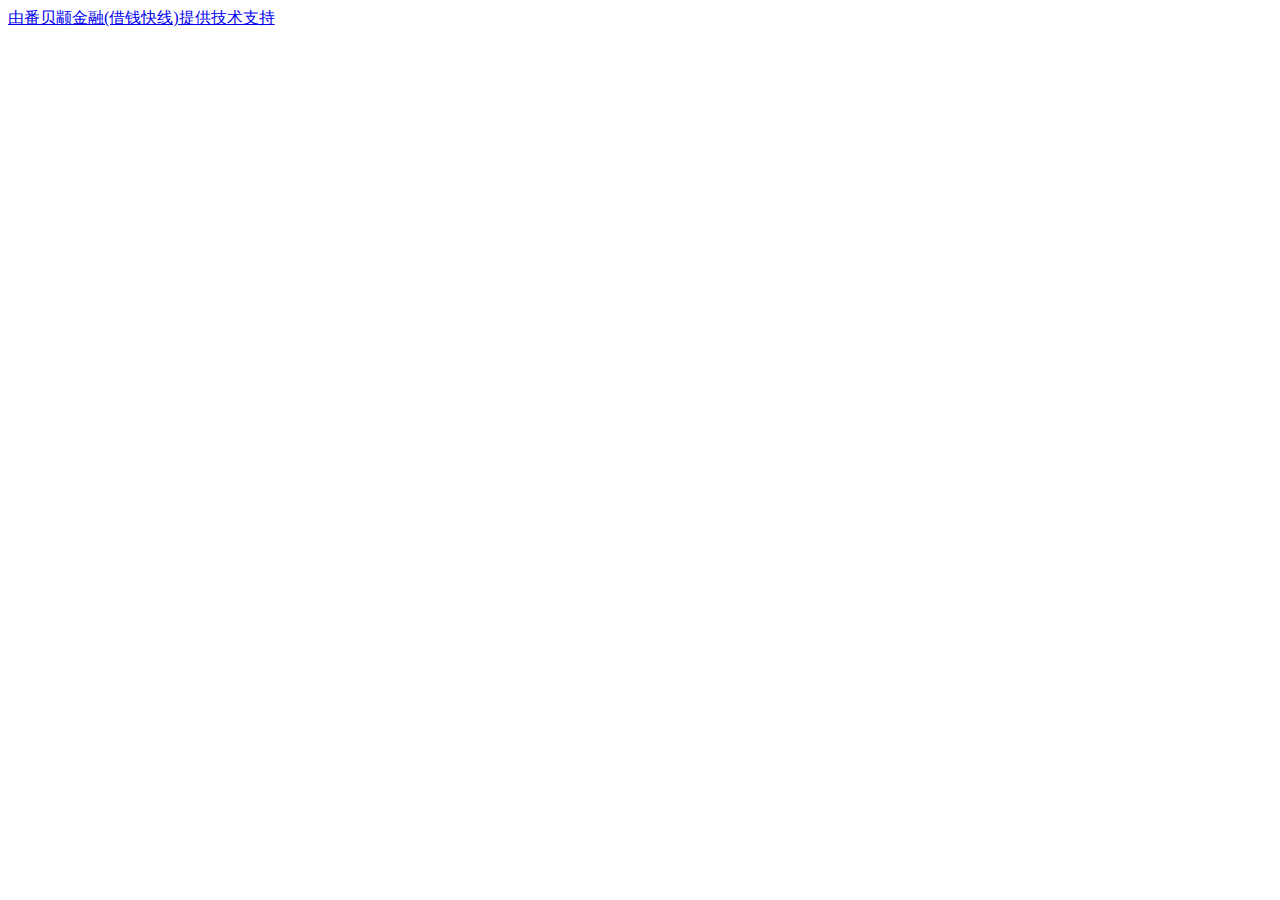
==== commit 1044d042: "change" ====
--- a/jq.html
+++ b/jq.html
@@ -1,66 +1,53 @@
-<!DOCTYPE html>
-<!-- saved from url=(0029)http://sv.mikecrm.com/0GJIt52 -->
-<html><head><meta http-equiv="Content-Type" content="text/html; charset=UTF-8">
+<html>
+	<head>
 		<title>借钱快线</title>
-		
-		<meta name="viewport" content="width=device-width, initial-scale=1.0, maximum-scale=1.0, minimum-scale=1.0, user-scalable=no">
-		<meta name="msapplication-tap-highlight" content="no">
-		<meta name="apple-mobile-web-app-capable" content="yes">
-		<meta name="robots" content="noindex">
-		<meta name="robots" content="noarchive">
-		<meta http-equiv="X-UA-Compatible" content="IE=Edge,chrome=1">
-		<meta name="renderer" content="webkit">
+		<meta charset="utf-8" />
+		<meta name="viewport" content="width=device-width, initial-scale=1.0, maximum-scale=1.0, minimum-scale=1.0, user-scalable=no" />
+		<meta name="msapplication-tap-highlight" content="no" />
+		<meta name="apple-mobile-web-app-capable" content="yes" />
+		<meta name="robots" content="noindex" />
+		<meta name="robots" content="noarchive" />
+		<meta http-equiv="X-UA-Compatible" content="IE=Edge,chrome=1" />
+		<meta name="renderer" content="webkit" />
 		
 		<link rel="apple-touch-icon" sizes="144x144" href="http://sv.mikecrm.com/images/favicon/apple-touch-icon-144x144.png">
 		<link rel="icon" type="image/png" href="http://sv.mikecrm.com/images/favicon/favicon-32x32.png" sizes="32x32">
 		<link rel="icon" type="image/png" href="http://sv.mikecrm.com/images/favicon/favicon-96x96.png" sizes="96x96">
 		<meta name="msapplication-TileColor" content="#2d89ef">
-		<meta name="msapplication-TileImage" content="images/favicon/mstile-144x144.png">
+		<meta name="msapplication-TileImage" content="http://sv.mikecrm.com/images/favicon/mstile-144x144.png">
 		<meta name="theme-color" content="#267DC5">
 
-		<link rel="stylesheet" type="text/css" href="./jq_files/reset.css">
-		<link rel="stylesheet" type="text/css" href="./jq_files/error.css">
-		<link rel="stylesheet" type="text/css" href="./jq_files/formGlobal.css">
-		<!-- <link rel="stylesheet" id="formStyleSheet" type="text/css" href="form/css/form.css"/> -->
-		<link rel="stylesheet" type="text/css" href="./jq_files/cpCalendar.css">
+		<link rel="stylesheet" type="text/css" href="http://sv.mikecrm.com/form/cssreset.css?v=170511"/>
+		<link rel="stylesheet" type="text/css" href="http://sv.mikecrm.com/form/csserror.css?v=170628"/>
+		<link rel="stylesheet" type="text/css" href="http://sv.mikecrm.com/form/cssformGlobal.css?v=170613"/>
+		<!-- <link rel="stylesheet" id="formStyleSheet" type="text/css" href="http://sv.mikecrm.com/form/cssform.css"/> -->
+		<link rel="stylesheet" type="text/css" href="http://sv.mikecrm.com/css/cpCalendar.css"/>
 						<script type="text/javascript">
 					//Todo: JS is here
 					var _VER = "170607";
 					var _T = "0GJIt52";
 					var IN_WECHAT = false;
 							var JHR = 0;
-							var SOUL = {"w":800,"h":{"t":"借钱快线","ly":8,"lys":1,"d":"番贝颛金融"},"t":{"sb":1,"sbt":"立即申请","crs":2},"st":{"h":{"bgl":{"h":3,"v":9},"yof":0,"bg":"_header_bg_duRuo.png","bgc":"#3B67A0","bgo":1,"tc":"#FFFFFF","dc":"#FFFFFF"},"bgc":"#EDF0F8","thc":"#2D8FD9","b":{"bgc":"#FDFDFE","bgo":1,"tc":"#000000","dc":"#666666","oc":"#000000"},"s":{"bgc":"#FAFBFC","bgo":1,"btc":"#3B67A0","btct":"#FFFFFF","btw":2}},"se":null,"ext":null,"cpo":"200015023;200015024;200015025;200015026","cpl":"----","cp":{"200015023":[13,0,{"t":"借款金额（元）","d":""},{"adc":1,"s":"1","wd":2},0],"200015024":[6,0,{"t":"借款时间（天）"},{"wd":2},0],"200015025":[6,0,{"t":"用途（请如实填写）"},{"wd":3},0],"200015026":[16,0,{"t":"你所在城市"},{"ilc":1,"lc":1,"t":2,"wd":4},0]},"_m":{"FRS":200005518,"ACC":"iuz3uHiymnwUGQe2jqub4FoNMu32zaqS","T":"0GJIt52","I":200001213,"U":"\/ugc_1_a\/pub\/ym\/ym1my6o6quan142lodaq6rht45pv9k57\/form\/image\/","CLN":"快线"}};
-							var VST = {"ipLocI":1,"ipLocII":925,"ipLocIII":926,"mpLoc":{"1":{"1":"中国","2":"中國","3":"China","4":"China","5":"الصين","6":"Chine","7":"China","8":"Cina","9":"中国","10":"중국","11":"Китай"},"925":{"1":"浙江","3":"Zhejiang"},"926":{"1":"杭州","3":"Hangzhou"}},"lang":1,"uvd":{"wc":{"nickname":"tian","sex":1,"country":"China","province":"Zhejiang","city":"Hangzhou","headimgurl":"http:\/\/wx.qlogo.cn\/mmopen\/Q3auHgzwzM6mnrmthpxYVfjY0HbuEKZJ0L7nyo3NomIcA32icacultEnpJ9EUY46PLX19rroSy8xU9Uiczk37ocA\/0"},"ct":{"28":1,"30":{"I":1,"II":925,"III":926}}}};
+							var SOUL = {"w":800,"h":{"t":"借钱快线","ly":8,"lys":1,"d":"番贝颛金融"},"t":{"sb":1,"sbt":"立即申请","crs":2},"st":{"h":{"bgl":{"h":3,"v":9},"yof":0,"bg":"_header_bg_duRuo.png","bgc":"#3B67A0","bgo":1,"tc":"#FFFFFF","dc":"#FFFFFF"},"bgc":"#EDF0F8","thc":"#2D8FD9","b":{"bgc":"#FDFDFE","bgo":1,"tc":"#000000","dc":"#666666","oc":"#000000"},"s":{"bgc":"#FAFBFC","bgo":1,"btc":"#3B67A0","btct":"#FFFFFF","btw":2}},"se":null,"ext":null,"cpo":"200015023;200015024;200015025","cpl":"---","cp":{"200015023":[13,0,{"t":"借款金额（元）","d":""},{"adc":1,"s":"1","wd":2},0],"200015024":[6,0,{"t":"借款时间（天）"},{"wd":2},0],"200015025":[6,0,{"t":"用途（请如实填写）"},{"wd":3},0]},"_m":{"FRS":200005519,"ACC":"xikUvSxmNrtdgk7Dqu7G0V6wY0F2kKqP","T":"0GJIt52","I":200001213,"U":"\/ugc_1_a\/pub\/ym\/ym1my6o6quan142lodaq6rht45pv9k57\/form\/image\/","CLN":"快线"}};
+							var VST = {"lang":1,"uvd":{"wc":{"nickname":"tian","sex":1,"country":"China","province":"Zhejiang","city":"Hangzhou","headimgurl":"http:\/\/wx.qlogo.cn\/mmopen\/Q3auHgzwzM6mnrmthpxYVfjY0HbuEKZJ0L7nyo3NomIcA32icacultEnpJ9EUY46PLX19rroSy8xU9Uiczk37ocA\/0"},"ct":{"28":1,"30":{"I":1,"II":925,"III":926}}}};
 					var _LFP = 1;
 							var _SLD = "sv";
 				</script>
-			<link rel="stylesheet" type="text/css" href="./jq_files/form.css" media="all"><style id="style-1-cropbar-clipper">/* Copyright 2014 Evernote Corporation. All rights reserved. */
-.en-markup-crop-options {
-    top: 18px !important;
-    left: 50% !important;
-    margin-left: -100px !important;
-    width: 200px !important;
-    border: 2px rgba(255,255,255,.38) solid !important;
-    border-radius: 4px !important;
-}
-
-.en-markup-crop-options div div:first-of-type {
-    margin-left: 0px !important;
-}
-</style></head>
+			</head>
 <!--[if IE 8]> <body class="ie8 cn win sld_sv"> <![endif]-->
 <!--[if IE 9]> <body class="ie9 cn win sld_sv"> <![endif]-->
 <!--[if gt IE 9]> <body class="cn win sld_sv"> <![endif]-->
-<!--[if !IE]>--><body class="cn win sld_sv" style="background-color: rgb(237, 240, 248);"><!--<![endif]-->
+<!--[if !IE]>--><body class="cn win sld_sv"><!--<![endif]-->
 		<form class="handleForm" method="post" enctype="multipart/form-data">
 			<div class="wrapper">
-				<div class="main" style="width: 800px;">
-					<div class="header" style="background-color: rgb(59, 103, 160); height: auto; min-height: 63px; background-image: url(&quot;http://cdn1.mikecrm.com/images/formTemplate/header_bg_duRuo.png&quot;); background-position: center 100%; background-repeat: repeat-x;"><div class="fb_headerInfo" style="padding-top:0px">
-		<div class="h_headline" style="text-align:center;color:#FFFFFF;"><p>借钱快线</p></div>
-		<div class="h_description" style="text-align:center;color:#FFFFFF;"><p>番贝颛金融</p></div></div></div>
-					<div class="body" style="background-color: rgb(253, 253, 254);"><div data-reactid=".0"><div class="fb_componentWrapper" data-reactid=".0.0"><div class="fb_component currency" id="200015023" data-reactid=".0.0.0:$c200015023"><div class="fb_componentText" data-reactid=".0.0.0:$c200015023.0"><p class="fbc_title" style="line-height:1.4;font-size:16px;font-weight:normal;color:#000000;" data-reactid=".0.0.0:$c200015023.0.0"><span data-reactid=".0.0.0:$c200015023.0.0.1:$block0"><span data-reactid=".0.0.0:$c200015023.0.0.1:$block0.0">借款金额（元）</span></span><span data-reactid=".0.0.0:$c200015023.0.0.3"></span></p><p class="fbc_tips" style="line-height:1.4;font-size:12px;color:rgba(102,102,102,0.7);" data-reactid=".0.0.0:$c200015023.0.2"></p></div><div class="fb_componentBody" data-reactid=".0.0.0:$c200015023.1"><div class="fbc_content fbc_widthCp" style="width:20%;" data-reactid=".0.0.0:$c200015023.1.0"><span class="fbc_currencySymbol" style="line-height:1.4;color:#666666;" data-reactid=".0.0.0:$c200015023.1.0.0">¥</span><div class="fbc_input" style="height:31px;line-height:1.4;padding-left:16px;" data-reactid=".0.0.0:$c200015023.1.0.1"><input class="fbi_input" tabindex="0" type="text" spellcheck="false" value="" autocomplete="off" data-reactid=".0.0.0:$c200015023.1.0.1.2"></div></div></div></div><div class="fb_component input" id="200015024" data-reactid=".0.0.0:$c200015024"><div class="fb_componentText" data-reactid=".0.0.0:$c200015024.0"><p class="fbc_title" style="line-height:1.4;font-size:16px;font-weight:normal;color:#000000;" data-reactid=".0.0.0:$c200015024.0.0"><span data-reactid=".0.0.0:$c200015024.0.0.1:$block0"><span data-reactid=".0.0.0:$c200015024.0.0.1:$block0.0">借款时间（天）</span></span><span data-reactid=".0.0.0:$c200015024.0.0.3"></span></p></div><div class="fb_componentBody" data-reactid=".0.0.0:$c200015024.1"><div class="fbc_content fbc_widthCp" style="width:20%;" data-reactid=".0.0.0:$c200015024.1.0"><div class="fbc_input" style="height:31px;line-height:1.4;" data-reactid=".0.0.0:$c200015024.1.0.0"><input class="fbi_input" tabindex="0" type="text" spellcheck="false" autocomplete="off" value="" data-reactid=".0.0.0:$c200015024.1.0.0.2"></div></div></div></div><div class="fb_component input" id="200015025" data-reactid=".0.0.0:$c200015025"><div class="fb_componentText" data-reactid=".0.0.0:$c200015025.0"><p class="fbc_title" style="line-height:1.4;font-size:16px;font-weight:normal;color:#000000;" data-reactid=".0.0.0:$c200015025.0.0"><span data-reactid=".0.0.0:$c200015025.0.0.1:$block0"><span data-reactid=".0.0.0:$c200015025.0.0.1:$block0.0">用途（请如实填写）</span></span><span data-reactid=".0.0.0:$c200015025.0.0.3"></span></p></div><div class="fb_componentBody" data-reactid=".0.0.0:$c200015025.1"><div class="fbc_content fbc_widthCp" style="width:30%;" data-reactid=".0.0.0:$c200015025.1.0"><div class="fbc_input" style="height:31px;line-height:1.4;" data-reactid=".0.0.0:$c200015025.1.0.0"><input class="fbi_input" tabindex="0" type="text" spellcheck="false" autocomplete="off" value="" data-reactid=".0.0.0:$c200015025.1.0.0.2"></div></div></div></div><div class="fb_component city" id="200015026" data-reactid=".0.0.0:$c200015026"><div class="fb_componentText" data-reactid=".0.0.0:$c200015026.0"><p class="fbc_title" style="line-height:1.4;font-size:16px;font-weight:normal;color:#000000;" data-reactid=".0.0.0:$c200015026.0.0"><span data-reactid=".0.0.0:$c200015026.0.0.1:$block0"><span data-reactid=".0.0.0:$c200015026.0.0.1:$block0.0">你所在城市</span></span><span data-reactid=".0.0.0:$c200015026.0.0.3"></span></p></div><div class="fb_componentBody" data-reactid=".0.0.0:$c200015026.1"><div class="fbc_mlContent has-country fbc_widthCp has-city" style="width:40%;" data-reactid=".0.0.0:$c200015026.1.0"><div class="fbc_mlItem fbc_select hasValue country is-limitCountry" style="height:31px;line-height:1.4;font-weight:normal;" data-reactid=".0.0.0:$c200015026.1.0.0:$limitCountry"><p class="fbc_selectValue hasImage" style="background-image:url(images/nationalFlag/1.gif);" data-reactid=".0.0.0:$c200015026.1.0.0:$limitCountry.0">中国</p></div><div class="fbc_mlItem fbc_inputSelect city" data-reactid=".0.0.0:$c200015026.1.0.0:$city"><div class="fbc_selectValue fbc_input" style="height:31px;line-height:1.4;" data-reactid=".0.0.0:$c200015026.1.0.0:$city.0"><input class="fbi_input" tabindex="0" type="text" spellcheck="false" autocomplete="off" data-reactid=".0.0.0:$c200015026.1.0.0:$city.0.2"></div><ul class="fbc_selectList" data-reactid=".0.0.0:$c200015026.1.0.0:$city.1"></ul></div><div class="clearB" data-reactid=".0.0.0:$c200015026.1.0.1"></div></div></div></div><div class="clearB" data-reactid=".0.0.$clearB"></div></div><noscript data-reactid=".0.$cart"></noscript></div></div>
-			  		<div class="submitWrapper"><div data-reactid=".1"><div class="submit" style="text-align:center;background-color:#FAFBFC;" data-reactid=".1.$submit"><a class="fb_submitBtn" id="form_submit" style="width:auto;height:30px;padding-top:7px;padding-bottom:7px;padding-left:20px;padding-right:20px;font-weight:normal;color:#FFFFFF;background:#3B67A0;" data-reactid=".1.$submit.1">立即申请</a></div></div></div>
-				<a class="f_shareBtn " title="通过二维码分享此表单"><img src="./jq_files/form_shareQr.png"></a></div>
+				<div class="main" style="display:none;">
+					<div class="header"></div>
+					<div class="body"></div>
+			  		<div class="submitWrapper"></div>
+				</div>
+				<div class="copyright">
+										<div class="c_main" data-reactid=".2"><a class="poweredBy" target="_blank" href="http://www.jieqiankuaixian.com/" data-reactid=".2.0"><span class="poweredBy_logo" data-reactid=".2.0.0"></span><span class="poweredBy_title" style="max-width:700px;" data-reactid=".2.0.1">由番贝颛金融(借钱快线)提供技术支持</span></a></div>
+									</div>
 			</div>
 		</form>
 
@@ -68,9 +55,9 @@
 		<!--[if lt IE 9]>
 			<script src="./form/js/json.js"></script>
 		<![endif]-->
-		<script type="text/javascript" src="./jq_files/commons.js.下载"></script>
-		<script type="text/javascript" src="./jq_files/common-cn.js.下载"></script>
-		<script type="text/javascript" src="./jq_files/viewer.js.下载"></script>
-		<script type="text/javascript" src="./jq_files/f.js.下载"></script>
-	
-</body></html>+		<script type="text/javascript" src="./form/js/commons.js?v=170628"></script>
+		<script type="text/javascript" src="./form/js/common-cn.js?v=170630"></script>
+		<script type="text/javascript" src="./form/js/viewer.js?v=1706302"></script>
+		<script type="text/javascript" src="./form/js/f.js?v=170630"></script>
+	</body>
+</html>